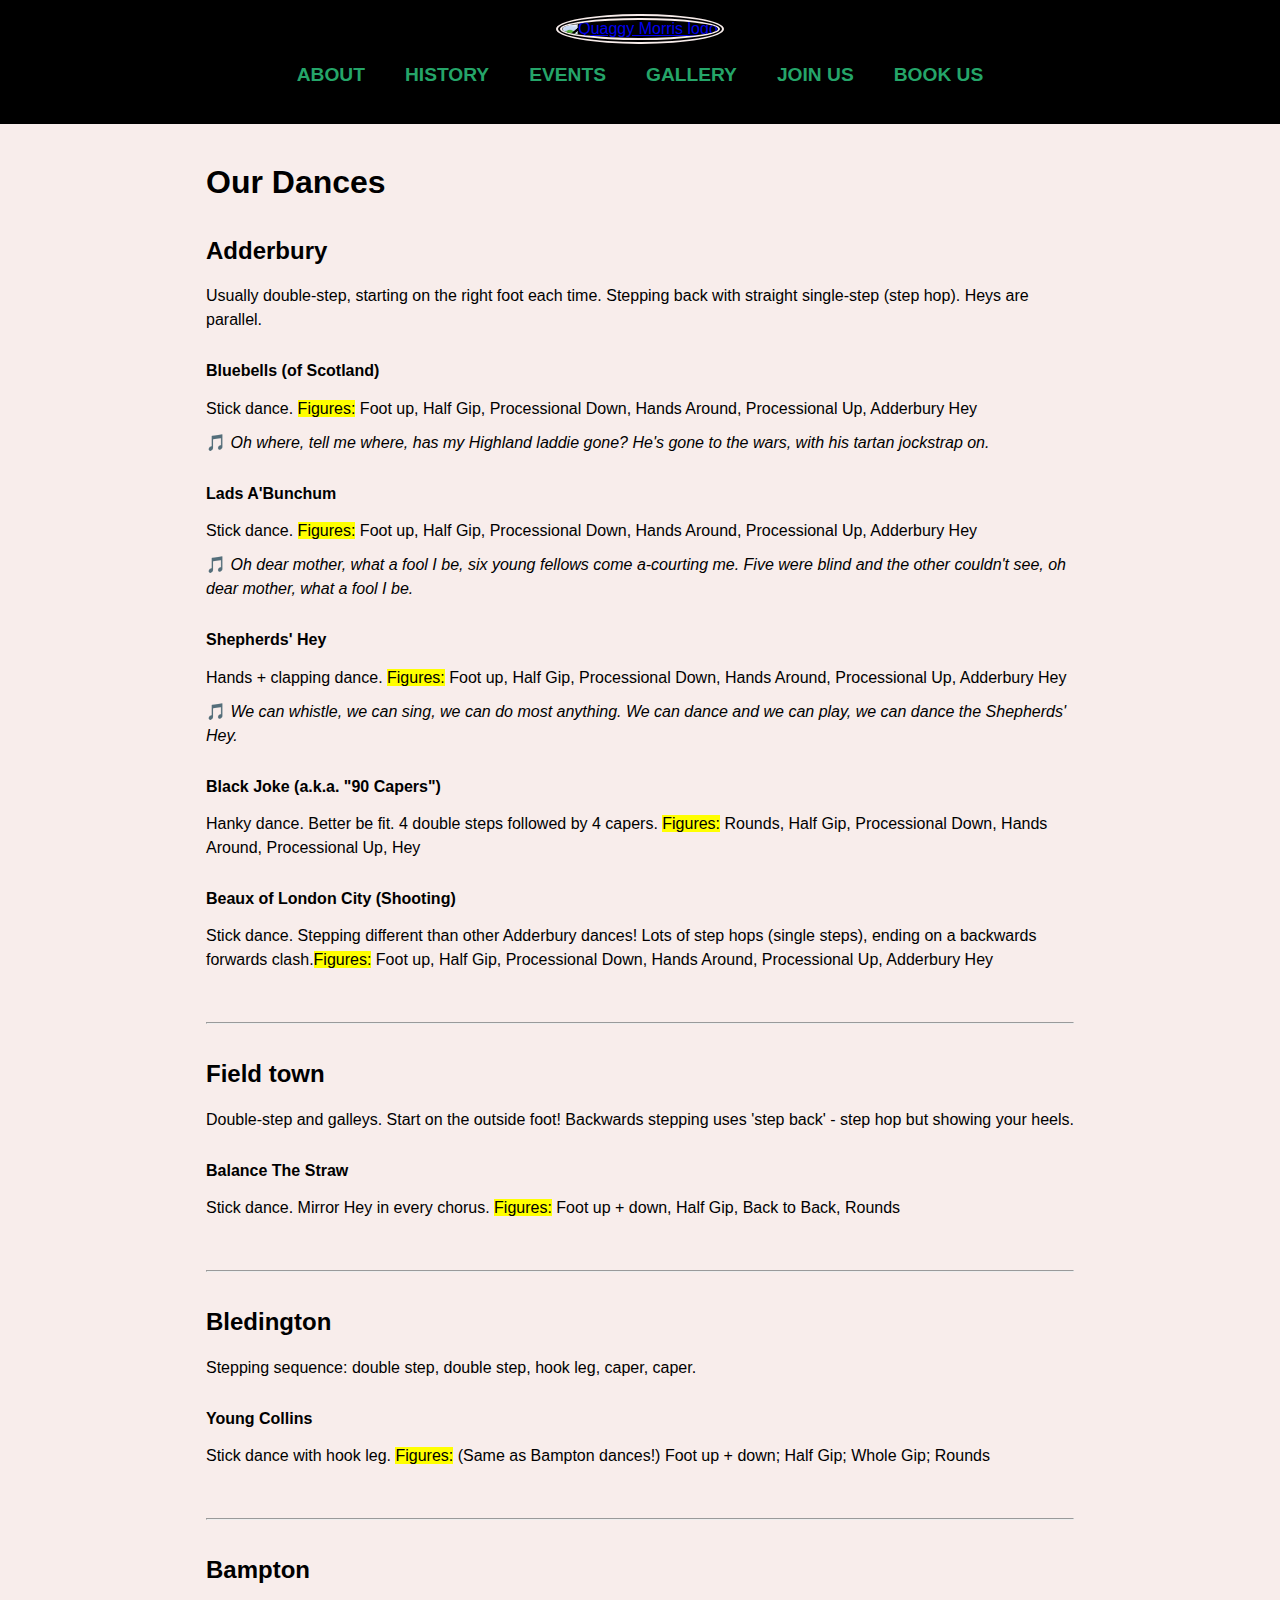
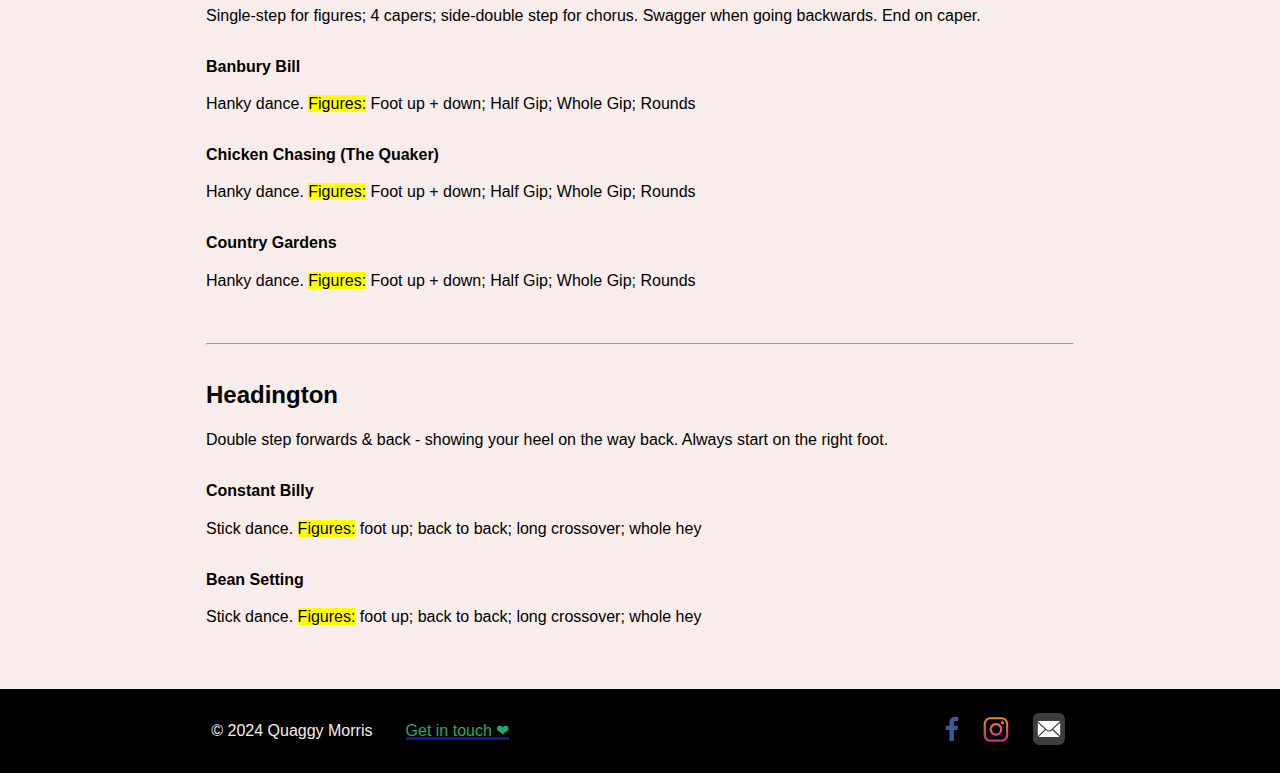
==== dances/index.html @ 9ed9d600 "Update dance notes" ====
<!DOCTYPE html>
<html>

<head>
  <meta charset="utf-8">
  <title>Quaggy Morris</title>
  <link rel="stylesheet" href="../css/normalize.css">
  <link rel="stylesheet" href="../css/styles.css">
  <link rel="shortcut icon" href="../favicon.ico" type="image/x-icon" />
  <link rel="preconnect" href="https://fonts.googleapis.com">
  <link rel="preconnect" href="https://fonts.gstatic.com" crossorigin>
  <link href="https://fonts.googleapis.com/css2?family=Josefin+Sans:ital,wght@0,100..700;1,100..700&display=swap"
    rel="stylesheet">
  <meta name="viewport" content="width=device-width, initial-scale=1.0">
  <meta property="og:title" content="Quaggy Morris" />
  <meta property="og:type" content="website" />
  <meta property="og:url" content="https://www.quaggymorris.co.uk/" />
  <meta property="og:image" content="https://minkaotic.github.io/quaggy-morris/img/logo_min.png" />
  <meta property="og:description" content="Meet the Lewisham based morris side" />
  <meta name="theme-color" content="#000000" />
</head>

<body>
  <header>
    <div>
      <a href="index.html"><img class="logo" src="../img/logo_min.png" alt="Quaggy Morris logo" /></a>
    </div>
    <label class="hamburger-menu">
      <input type="checkbox">
    </label>
    <nav class="navigation">
      <a class="text-link" href="../index.html">HOME</a>
      <a class="text-link" href="../about.html">ABOUT</a>
      <a class="text-link" href="../history.html">HISTORY</a>
      <a class="text-link" href="../events.html">EVENTS</a>
      <a class="text-link" href="../gallery.html">GALLERY</a>
      <a class="text-link" href="../contact.html">JOIN US</a>
      <a class="text-link" href="../contact.html#book">BOOK US</a>
    </nav>
  </header>

  <main class="wrapper content-main dances">
    <h1>Our Dances</h1>

    <h2>Adderbury</h2>
    <p>Usually double-step, starting on the right foot each time. Stepping back with straight single-step (step hop).
      Heys are parallel.</p>

    <h3>Bluebells (of Scotland)</h3>
    <p>Stick dance. <mark>Figures:</mark> Foot up, Half Gip, Processional Down, Hands Around, Processional Up, Adderbury
      Hey</p>
    <p>🎵 <i>Oh where, tell me where, has my Highland laddie gone? He's gone to the wars, with his tartan jockstrap
        on.</i></p>

    <h3>Lads A'Bunchum</h3>
    <p>Stick dance. <mark>Figures:</mark> Foot up, Half Gip, Processional Down, Hands Around, Processional Up, Adderbury
      Hey</p>
    <p>🎵 <i>Oh dear mother, what a fool I be, six young fellows come a-courting me. Five were blind and the other
        couldn't see, oh dear mother, what a fool I be.</i></p>

    <h3>Shepherds' Hey</h3>
    <p>Hands + clapping dance. <mark>Figures:</mark> Foot up, Half Gip, Processional Down, Hands Around, Processional
      Up, Adderbury Hey</p>
    <p>🎵 <i>We can whistle, we can sing, we can do most anything. We can dance and we can play, we can dance the
        Shepherds' Hey.</i></p>

    <h3>Black Joke (a.k.a. "90 Capers")</h3>
    <p>Hanky dance. Better be fit. 4 double steps followed by 4 capers. <mark>Figures:</mark> Rounds, Half Gip, Processional Down, Hands Around, Processional
      Up, Hey</p>

    <h3>Beaux of London City (Shooting)</h3>
    <p>Stick dance. Stepping different than other Adderbury dances! Lots of step hops (single steps), ending on a backwards forwards clash.<mark>Figures:</mark>
      Foot up, Half Gip, Processional Down, Hands Around, Processional Up, Adderbury Hey</p>
    </p>

    <hr />

    <h2>Field town</h2>
    <p>Double-step and galleys. Start on the outside foot! Backwards stepping uses 'step back' - step hop but showing
      your heels.</p>
    <h3>Balance The Straw</h3>
    <p>Stick dance. Mirror Hey in every chorus. <mark>Figures:</mark> Foot up + down, Half Gip, Back to Back, Rounds</p>

    <hr />

    <h2>Bledington</h2>
    <p>Stepping sequence: double step, double step, hook leg, caper, caper.</p>
    <h3>Young Collins</h3>
    <p>Stick dance with hook leg. <mark>Figures:</mark> (Same as Bampton dances!) Foot up + down; Half Gip; Whole Gip;
      Rounds</p>

    <hr />

    <h2>Bampton</h2>
    <p>Single-step for figures; 4 capers; side-double step for chorus. Swagger when going backwards. End on caper.</p>
    <h3>Banbury Bill</h3>
    <p>Hanky dance. <mark>Figures:</mark> Foot up + down; Half Gip; Whole Gip; Rounds</p>
    <h3>Chicken Chasing (The Quaker)</h3>
    <p>Hanky dance. <mark>Figures:</mark> Foot up + down; Half Gip; Whole Gip; Rounds</p>
    <h3>Country Gardens</h3>
    <p>Hanky dance. <mark>Figures:</mark> Foot up + down; Half Gip; Whole Gip; Rounds</p>

    <hr />

    <h2>Headington</h2>
    <p>Double step forwards & back - showing your heel on the way back. Always start on the right foot.</p>

    <h3>Constant Billy</h3>
    <p>Stick dance. <mark>Figures:</mark> foot up; back to back; long crossover; whole hey</p>
    
    <h3>Bean Setting</h3>
    <p>Stick dance. <mark>Figures:</mark> foot up; back to back; long crossover; whole hey</p>
  </main>

  <footer>
    <div class="wrapper footer-top">
      <span>© 2024 Quaggy Morris</span>
      <a class="text-link" href="../contact.html">Get in touch ❤</a>
    </div>
    <div class="wrapper footer-bottom">
      <a class="social fb-icon" href="https://www.facebook.com/p/Quaggy-Morris-100075888136847/" target="_blank">
        <img src="../img/fb.svg" alt="facebook" />
      </a>
      <a class="social" href="http://instagram.com/quaggymorris" target="_blank">
        <img src="../img/insta.svg" alt="instagram" />
      </a>
      <a class="social email" href="mailto:quaggymorris@gmail.com" target="_blank">
        <img src="../img/email.svg" alt="email" />
      </a>
    </div>
  </footer>
</body>

</html>
---- css/styles.css ----
:root {
  --main-green: #26a96c;
  --link-color: #26a96c;
  --menu-color: black;
  --bar-width: 42px;
  --bar-height: 5px;
  --hamburger-gap: 6px;
  --hamburger-color: #f8edeb;
  --timing: 200ms ease-in-out;
  --hamburger-height: calc(var(--bar-height) * 3 + var(--hamburger-gap) * 2);
  --x-width: calc(var(--hamburger-height) * 1.41421356237);
}

/* ------- Across all pages --------------------- */

*, *::after, *::before {
  box-sizing: border-box;
}

@font-face {
  font-family: Rubik;
  src: url('../fonts/Rubik-Regular.ttf') format('truetype');
}

@font-face {
  font-family: Rubik;
  font-weight: bold;
  src: url('../fonts/Rubik-Bold.ttf') format('truetype');
}

body {
  font-family: 'Rubik', sans-serif;
  display: flex;
  flex-direction: column;
  min-height: 100vh;
  background-color: #f8edeb;
}

hr {
  margin-top: 50px;
}

.wrapper {
  margin: 0 1rem;
}

p {
  line-height: 1.5;
}

.bold {
  font-weight: bold;
}

header {
  background-color: black;
  padding: 14px 0;
  text-align: center;
}

.logo {
  width: 80px;
  border: 6px double #f8edeb;
  border-radius: 100%;
}

main {
  flex: 1;
}

a.text-link,
a.text-link:visited {
  color: var(--link-color);
  text-decoration: none;
  position: relative;
  white-space: nowrap;
}

a.text-link::after {
  content: "";
  width: 100%;
  bottom: 0;
  left: 0;
  height: 3px;
  background-color: #072ac8;
  display: block;
  position: absolute;
  opacity: 0.75;
}

footer {
  color: #f8edeb;
  background-color: black;
  padding: 20px 0;
}

.footer-top {
  display: flex;
  justify-content: space-between;
}

.footer-bottom {
  text-align: center;
  margin-top: 30px;
}

.social,
.social img {
  height: 40px;
  width: 40px;
  display: inline-block;
}

.social.fb-icon img {
  padding: 8px;
}

.social.email {
  margin-left: 8px;
}

.social.email img {
  padding: 4px;
}

@media (min-width:780px) {
  body {
    overflow-x: hidden;
  }

  .wrapper {
    max-width: 900px;
    margin: 0 auto;
    padding: 0 1rem;
  }

  .logo {
    width: 110px;
  }

  footer {
    display: flex;
    align-items: center;
  }

  .footer-top {
    width: 330px;
  }
}

/* ------- Responsive nav --------------------- */

.hamburger-menu {
  display: flex;
  flex-direction: column;
  gap: var(--hamburger-gap);
  cursor: pointer;
  position: absolute;
  top: 20px;
  right: 20px;
  z-index: 6;
}

.hamburger-menu::before,
.hamburger-menu::after,
.hamburger-menu input {
  content: "";
  width: var(--bar-width);
  height: var(--bar-height);
  background-color: var(--hamburger-color);
  border-radius: 20px;
  transform-origin: left center;
  transition: opacity var(--timing), width var(--timing), translate var(--timing), rotate var(--timing), background-color var(--timing);
}

.hamburger-menu input {
  appearance: none;
  outline: none;
  pointer-events: none;
}

.hamburger-menu input:checked {
  opacity: 0;
  width: 0;
}

.hamburger-menu:has(input:focus-visible)::before,
.hamburger-menu:has(input:focus-visible)::after,
.hamburger-menu input:focus-visible {
  border: 1px solid yellow;
}

.hamburger-menu:has(input:checked) {
  position: fixed;
  --hamburger-color: #f8edeb;
}

.hamburger-menu:has(input:checked)::before {
  rotate: 45deg;
  width: var(--x-width);
  translate: 0 calc(var(--bar-height) / -2);
}

.hamburger-menu:has(input:checked)::after {
  rotate: -45deg;
  width: var(--x-width);
  translate: 0 calc(var(--bar-height) / 2);
}

.navigation>a {
  width: max-content;
  margin: 20px;
  font-size: 1.2rem;
  font-weight: bold;
}

.navigation {
  display: none;
  width: 300px;
  max-width: 100vw;
  background-color: var(--menu-color);
  opacity: 0.98;
  text-align: center;
  min-height: 100vh;
  position: fixed;
  top: 0;
  right: 0;
  z-index: 5;
  padding: 100px 20px 100px 10px;
}

.hamburger-menu:has(input:checked)+.navigation {
  display: flex;
  flex-direction: column;
  align-items: center;
}

@media (min-width:780px) {
  .hamburger-menu {
    display: none;
  }

  .navigation {
    display: flex;
    justify-content: center;
    width: auto;
    position: relative;
    min-height: auto;
    padding: 20px 0;
  }

  .navigation>a:first-child {
    display: none;
  }

  .navigation>a {
    margin: 0px 20px 4px;
  }

  .navigation>a::after {
    content: none;
  }
}

/* ------- Index --------------------- */

.landing-page-main {
  display: flex;
  flex-direction: column;
  align-items: center;
  min-height: 530px;
  padding-top: 50px;
  background-image: url(../img/stag2_full.jpg);
  background-size: cover;
  background-position: center;
}

.landing-page-main .title {
  font-family: 'Josefin Sans', sans-serif;
  font-size: 3.5rem;
  text-align: center;
  text-shadow: 4px 4px 0px white;
  font-weight: bold;
}

@media (min-width:780px) {
  .landing-page-main {
    min-height: 40vw;
  }

  .landing-page-main .title {
    font-size: 4.5rem;
  }
}

@media (min-width:1000px) {
  .landing-page-main {
    padding-top: 6vw;
  }

  .landing-page-main .title {
    font-size: 5rem;
  }
}

/* ------- All content pages ------------ */

.content-main {
  margin-top: 30px;
  margin-bottom: 50px;
}

@media (min-width:780px) {
  .content-main {
    margin-top: 30px;
    margin-bottom: 50px;
  }
}

/* ------- About page --------------- */

.about-content-container img {
  border-radius: 5px;
}

.about-images--desktop {
  display: none;
}

.top-img--mobile {
  width: calc(100vw - 2rem);
  max-width: 500px;
}

.bottom-images--mobile {
  margin: 40px 0 20px;
}

.bottom-images--mobile .image-1 {
  width: 100%;
  transform: rotate(2deg);
}

.bottom-images--mobile .image-2 {
  width: 49%;
  transform: rotate(-10deg);
}

.bottom-images--mobile .image-3 {
  margin-top: -40px;
  width: 49%;
  transform: rotate(4deg);
}

@media (min-width:780px) {

  .top-img--mobile,
  .bottom-images--mobile {
    display: none;
  }

  .about-content-container {
    display: flex;
    flex-direction: row;
    gap: 50px;
  }

  .about-images--desktop {
    width: 50%;
    display: block;
    height: 630px;
    position: relative;
  }

  .about-images--desktop .image-1 {
    width: 350px;
    transform: rotate(3deg);
  }

  .about-images--desktop .image-2 {
    width: 280px;
    position: relative;
    top: -65px;
    left: 70px;
    transform: rotate(4deg);
  }

  .about-images--desktop .image-3 {
    width: 220px;
    position: absolute;
    top: 380px;
    left: -20px;
    transform: rotate(-5deg);
  }
}

@media (min-width:1065px) {
  .about-images--desktop .image-1 {
    width: 400px;
  }

  .about-images--desktop .image-2 {
    width: 300px;
    left: 190px;
  }

  .about-images--desktop .image-3 {
    top: 330px;
  }
}

/* ------- History page --------------- */

.history-img {
  width: 100%;
  border-radius: 5px;
}

@media (min-width:500px) {
  .history-img {
    width: 350px;
    margin-bottom: 10px;
  }

  .top {
    margin-top: 20px;
  }

  .float-left {
    float: left;
    margin-right: 20px;
  }

  .float-right {
    float: right;
    margin-left: 20px;
  }
}

@media (min-width:800px) {
  .history-img {
    width: 500px;
  }
}

/* ------- Events page --------------- */

.events-headline {
  margin-bottom: 30px;
}

.event {
  display: flex;
  flex-direction: column;
  gap: 10px;
  margin-bottom: 40px;
}

.event img {
  width: 100%;
  border-radius: 3px;
}

.event .ev-title {
  margin-top: 0;
  font-weight: bold;
}

.event .ev-date,
.event .ev-time {
  color: darkgreen;
  margin: -6px 0;
}

@media (min-width:500px) {
  .event {
    flex-direction: row;
    align-items: start;
    gap: 30px;
    margin-bottom: 50px;
  }

  .event img {
    width: 200px;
  }
}

@media (min-width:780px) {
  .event {
    flex-direction: row;
    align-items: start;
    gap: 30px;
    margin-bottom: 50px;
  }

  .event img {
    width: 300px;
  }
}

/* ------- Gallery page --------------- */

.youtube-embed {
  width: 100%;
  height: 50vw;
  margin-bottom: 20px;
}

.gallery {
  max-width: 100%;
}

.gallery img {
  width: 100%;
  height: auto;
  margin-bottom: 20px;
  border-radius: 3px;
}

@media (min-width:780px) {
  .gallery {
    text-align: center;
  }

  .gallery img {
    height: 275px;
    width: auto;
    margin-right: 20px;
  }
}

@media (min-width:900px) {
  .youtube-embed {
    width: 720px;
    height: 400px;
  }

  .gallery img {
    height: 320px;
  }
}

@media (min-width:910px) {
  .gallery img {
    height: 328px;
  }
}

/* ------- Contact page --------------- */

#join, #book {
  margin-top: 50px;
}


/* ------- Dances page --------------- */

.dances {
  h3 {
    font-size: 16px;
    margin-top: 30px;
  }

  p {
    margin: 10px 0;
  }
}
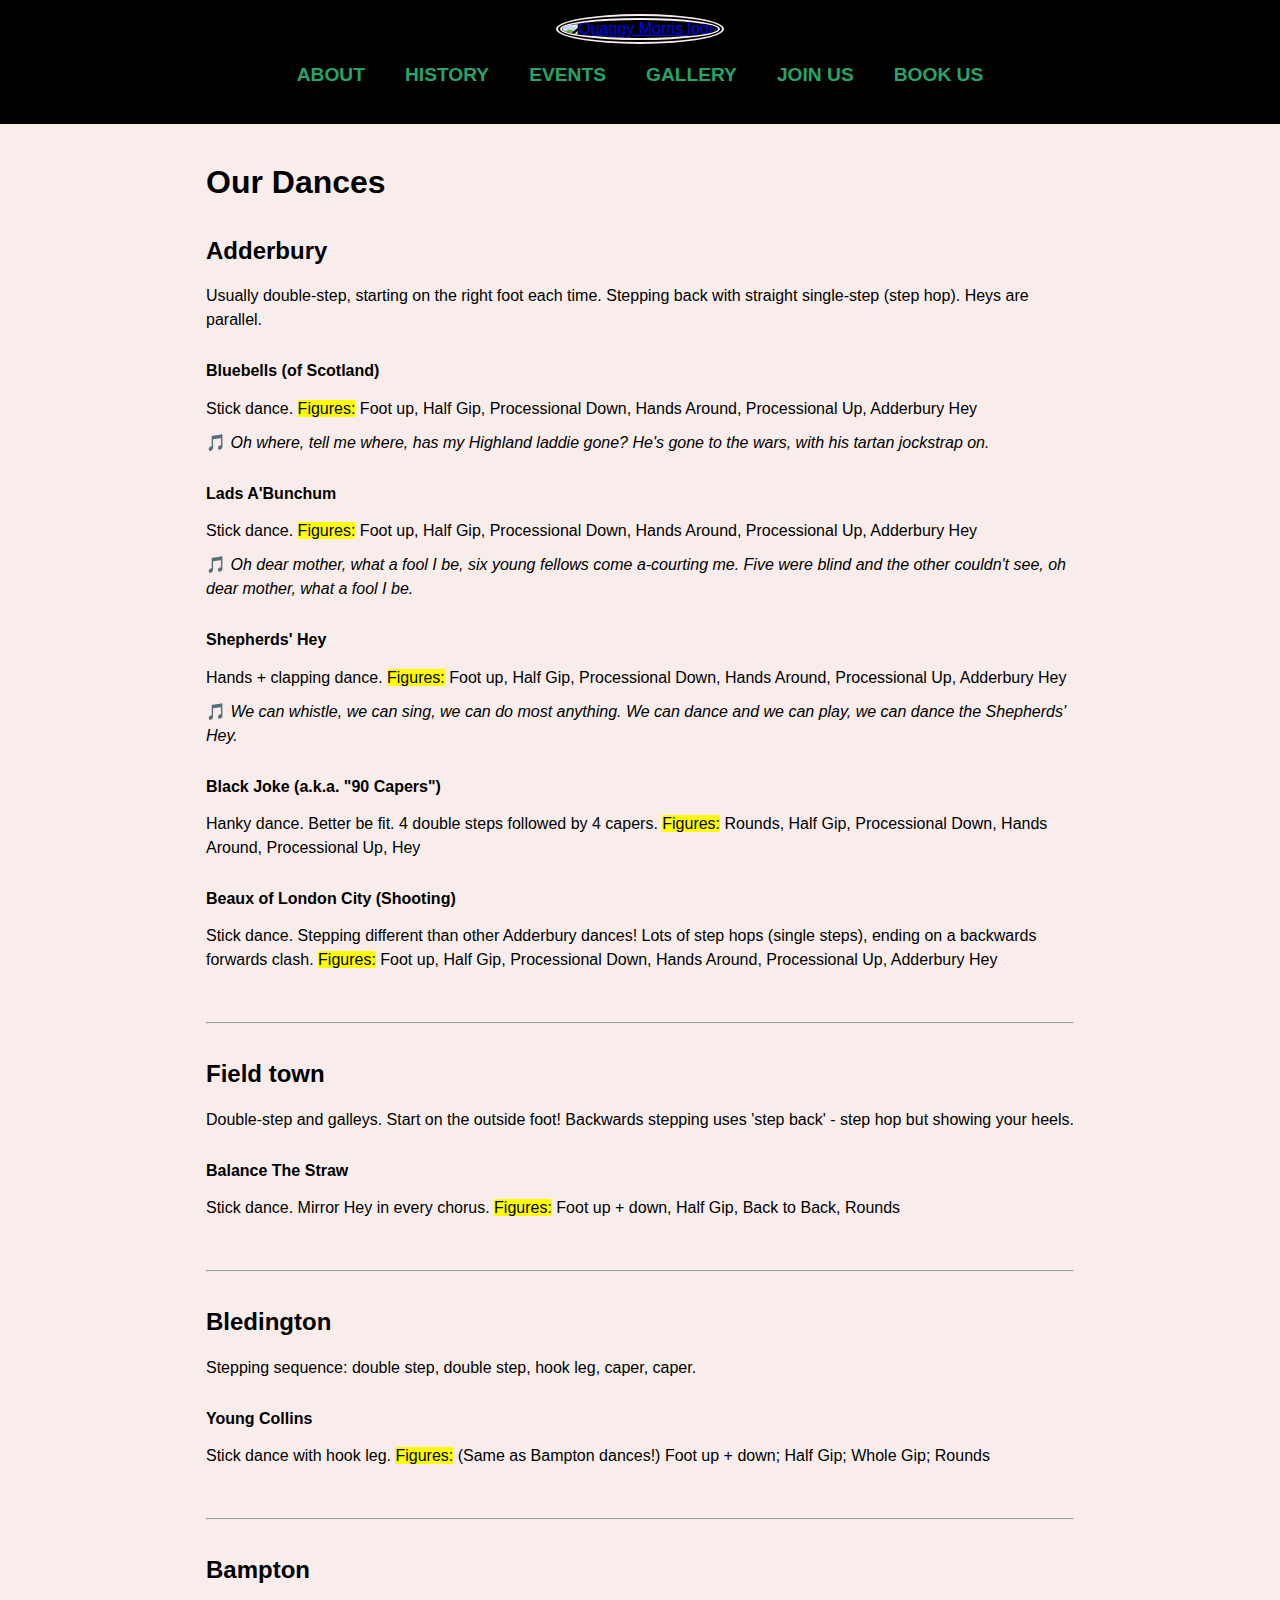
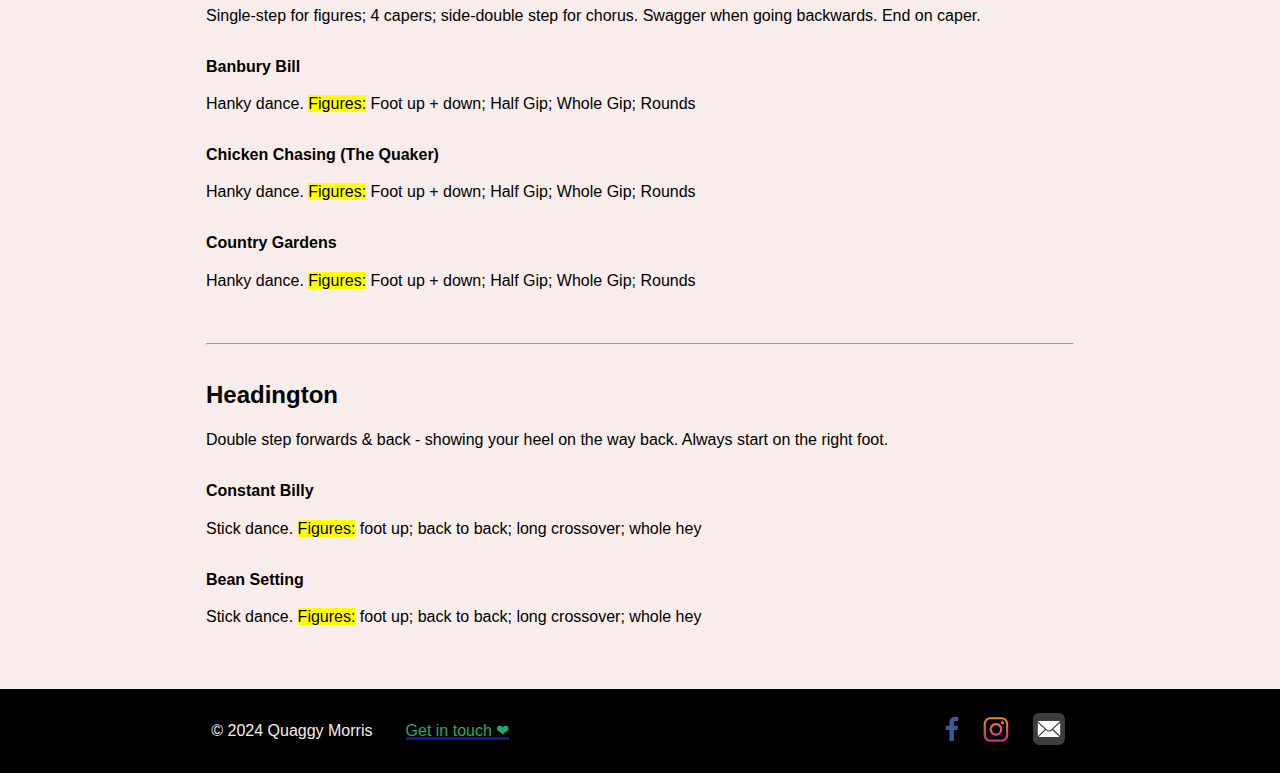
==== commit 92563ee3: "Fix formatting" ====
--- a/dances/index.html
+++ b/dances/index.html
@@ -65,11 +65,13 @@
         Shepherds' Hey.</i></p>
 
     <h3>Black Joke (a.k.a. "90 Capers")</h3>
-    <p>Hanky dance. Better be fit. 4 double steps followed by 4 capers. <mark>Figures:</mark> Rounds, Half Gip, Processional Down, Hands Around, Processional
+    <p>Hanky dance. Better be fit. 4 double steps followed by 4 capers. <mark>Figures:</mark> Rounds, Half Gip,
+      Processional Down, Hands Around, Processional
       Up, Hey</p>
 
     <h3>Beaux of London City (Shooting)</h3>
-    <p>Stick dance. Stepping different than other Adderbury dances! Lots of step hops (single steps), ending on a backwards forwards clash.<mark>Figures:</mark>
+    <p>Stick dance. Stepping different than other Adderbury dances! Lots of step hops (single steps), ending on a
+      backwards forwards clash. <mark>Figures:</mark>
       Foot up, Half Gip, Processional Down, Hands Around, Processional Up, Adderbury Hey</p>
     </p>
 
@@ -107,7 +109,7 @@
 
     <h3>Constant Billy</h3>
     <p>Stick dance. <mark>Figures:</mark> foot up; back to back; long crossover; whole hey</p>
-    
+
     <h3>Bean Setting</h3>
     <p>Stick dance. <mark>Figures:</mark> foot up; back to back; long crossover; whole hey</p>
   </main>
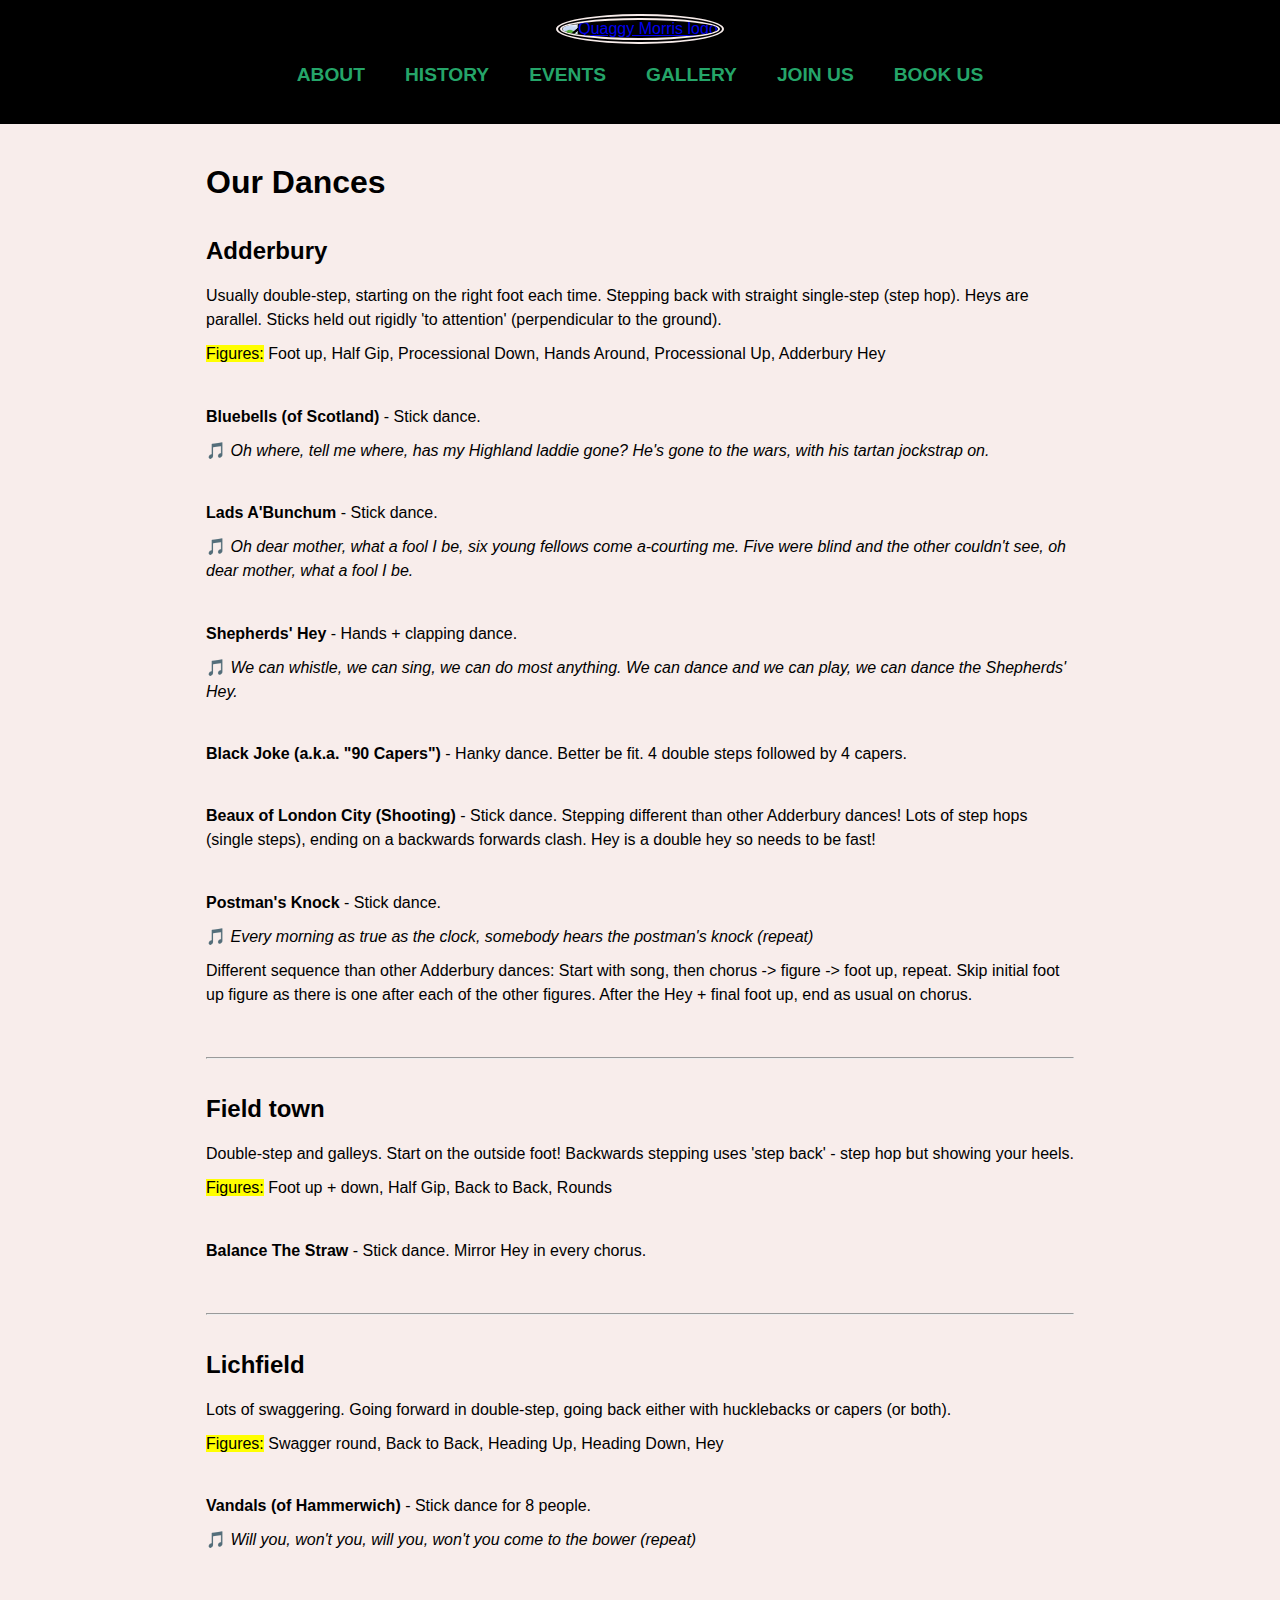
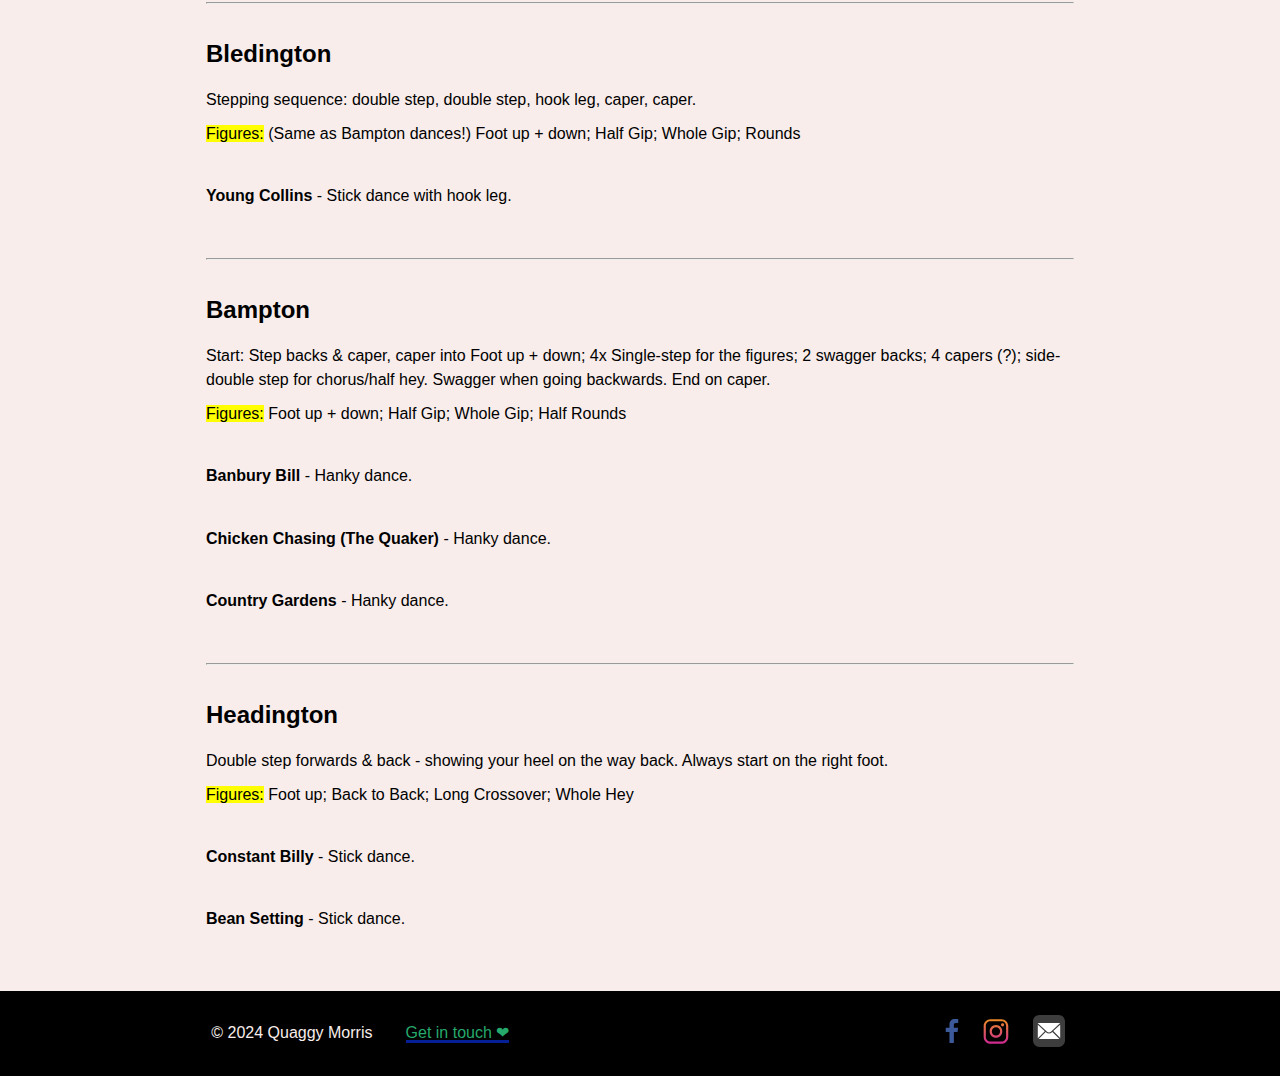
==== commit 5ca50b7f: "dance notes" ====
--- a/dances/index.html
+++ b/dances/index.html
@@ -44,74 +44,79 @@
 
     <h2>Adderbury</h2>
     <p>Usually double-step, starting on the right foot each time. Stepping back with straight single-step (step hop).
-      Heys are parallel.</p>
-
-    <h3>Bluebells (of Scotland)</h3>
-    <p>Stick dance. <mark>Figures:</mark> Foot up, Half Gip, Processional Down, Hands Around, Processional Up, Adderbury
-      Hey</p>
-    <p>🎵 <i>Oh where, tell me where, has my Highland laddie gone? He's gone to the wars, with his tartan jockstrap
-        on.</i></p>
-
-    <h3>Lads A'Bunchum</h3>
-    <p>Stick dance. <mark>Figures:</mark> Foot up, Half Gip, Processional Down, Hands Around, Processional Up, Adderbury
-      Hey</p>
+      Heys are parallel. Sticks held out rigidly 'to attention' (perpendicular to the ground).</p>
+    <p><mark>Figures:</mark> Foot up, Half Gip, Processional Down, Hands Around, Processional Up, Adderbury Hey</p>
+    <br/>
+    <p><b>Bluebells (of Scotland)</b> - Stick dance. </p>
+    <p>🎵 <i>Oh where, tell me where, has my Highland laddie gone? He's gone to the wars, with his tartan jockstrap on.</i></p>
+    <br/>
+    <p><b>Lads A'Bunchum</b> - Stick dance. </p>
     <p>🎵 <i>Oh dear mother, what a fool I be, six young fellows come a-courting me. Five were blind and the other
         couldn't see, oh dear mother, what a fool I be.</i></p>
-
-    <h3>Shepherds' Hey</h3>
-    <p>Hands + clapping dance. <mark>Figures:</mark> Foot up, Half Gip, Processional Down, Hands Around, Processional
-      Up, Adderbury Hey</p>
+    <br/>
+    <p><b>Shepherds' Hey</b> - Hands + clapping dance. </p>
     <p>🎵 <i>We can whistle, we can sing, we can do most anything. We can dance and we can play, we can dance the
         Shepherds' Hey.</i></p>
-
-    <h3>Black Joke (a.k.a. "90 Capers")</h3>
-    <p>Hanky dance. Better be fit. 4 double steps followed by 4 capers. <mark>Figures:</mark> Rounds, Half Gip,
-      Processional Down, Hands Around, Processional
-      Up, Hey</p>
-
-    <h3>Beaux of London City (Shooting)</h3>
-    <p>Stick dance. Stepping different than other Adderbury dances! Lots of step hops (single steps), ending on a
-      backwards forwards clash. <mark>Figures:</mark>
-      Foot up, Half Gip, Processional Down, Hands Around, Processional Up, Adderbury Hey</p>
+    <br/>
+    <p><b>Black Joke (a.k.a. "90 Capers")</b> - Hanky dance. Better be fit. 4 double steps followed by 4 capers. </p>
+    <br/>
+    <p><b>Beaux of London City (Shooting)</b> - Stick dance. Stepping different than other Adderbury dances! Lots of step hops (single steps), ending on a
+      backwards forwards clash. Hey is a double hey so needs to be fast!</p>
     </p>
+    <br/>
+    <p><b>Postman's Knock</b> - Stick dance.</p>
+    <p>🎵 <i>Every morning as true as the clock, somebody hears the postman's knock (repeat)</i></p>
+    <p>Different sequence than other Adderbury dances: Start with song, then chorus -> figure -> foot up, repeat. Skip initial foot up figure as there is one after each of the other figures. After the Hey + final foot up, end as usual on chorus.</p>
 
     <hr />
 
     <h2>Field town</h2>
     <p>Double-step and galleys. Start on the outside foot! Backwards stepping uses 'step back' - step hop but showing
       your heels.</p>
-    <h3>Balance The Straw</h3>
-    <p>Stick dance. Mirror Hey in every chorus. <mark>Figures:</mark> Foot up + down, Half Gip, Back to Back, Rounds</p>
+    <p><mark>Figures:</mark> Foot up + down, Half Gip, Back to Back, Rounds</p>
+    <br/>
+    <p><b>Balance The Straw</b> - Stick dance. Mirror Hey in every chorus. </p>
+
+    <hr />
+
+    <h2>Lichfield</h2>
+    <p>Lots of swaggering. Going forward in double-step, going back either with hucklebacks or capers (or both).</p>
+    <p><mark>Figures:</mark> Swagger round, Back to Back, Heading Up, Heading Down, Hey</p>
+    <br/>
+    <p><b>Vandals (of Hammerwich)</b> - Stick dance for 8 people.</p>
+    <p>🎵 <i>Will you, won't you, will you, won't you come to the bower (repeat)</i></p>
 
     <hr />
 
     <h2>Bledington</h2>
     <p>Stepping sequence: double step, double step, hook leg, caper, caper.</p>
-    <h3>Young Collins</h3>
-    <p>Stick dance with hook leg. <mark>Figures:</mark> (Same as Bampton dances!) Foot up + down; Half Gip; Whole Gip;
-      Rounds</p>
+    <p><mark>Figures:</mark> (Same as Bampton dances!) Foot up + down; Half Gip; Whole Gip; Rounds</p>
+    <br/>
+    <p><b>Young Collins</b> - Stick dance with hook leg. </p>
 
     <hr />
 
     <h2>Bampton</h2>
-    <p>Single-step for figures; 4 capers; side-double step for chorus. Swagger when going backwards. End on caper.</p>
-    <h3>Banbury Bill</h3>
-    <p>Hanky dance. <mark>Figures:</mark> Foot up + down; Half Gip; Whole Gip; Rounds</p>
-    <h3>Chicken Chasing (The Quaker)</h3>
-    <p>Hanky dance. <mark>Figures:</mark> Foot up + down; Half Gip; Whole Gip; Rounds</p>
-    <h3>Country Gardens</h3>
-    <p>Hanky dance. <mark>Figures:</mark> Foot up + down; Half Gip; Whole Gip; Rounds</p>
+    <p>Start: Step backs & caper, caper into Foot up + down; 4x Single-step for the figures; 2 swagger backs; 4 capers (?); side-double step for chorus/half hey. Swagger when going backwards. End on caper.</p>
+    <p><mark>Figures:</mark> Foot up + down; Half Gip; Whole Gip; Half Rounds</p>
+    <br/>
+    <p><b>Banbury Bill</b> - Hanky dance. </p>
+    <br/>
+    <p><b>Chicken Chasing (The Quaker)</b> - Hanky dance. </p>
+    <br/>
+    <p><b>Country Gardens</b> - Hanky dance. </p>
 
     <hr />
 
     <h2>Headington</h2>
     <p>Double step forwards & back - showing your heel on the way back. Always start on the right foot.</p>
+    <p><mark>Figures:</mark> Foot up; Back to Back; Long Crossover; Whole Hey</p>
 
-    <h3>Constant Billy</h3>
-    <p>Stick dance. <mark>Figures:</mark> foot up; back to back; long crossover; whole hey</p>
+    <br/>
+    <p><b>Constant Billy</b> - Stick dance. </p>
 
-    <h3>Bean Setting</h3>
-    <p>Stick dance. <mark>Figures:</mark> foot up; back to back; long crossover; whole hey</p>
+    <br/>
+    <p><b>Bean Setting</b> - Stick dance. </p>
   </main>
 
   <footer>
@@ -120,13 +125,13 @@
       <a class="text-link" href="../contact.html">Get in touch ❤</a>
     </div>
     <div class="wrapper footer-bottom">
-      <a class="social fb-icon" href="https://www.facebook.com/p/Quaggy-Morris-100075888136847/" target="_blank">
+      <a class="social fb-icon" href="https://www.facebook.com/p/Quaggy-Morris-100075888136847/">
         <img src="../img/fb.svg" alt="facebook" />
       </a>
-      <a class="social" href="http://instagram.com/quaggymorris" target="_blank">
+      <a class="social" href="http://instagram.com/quaggymorris">
         <img src="../img/insta.svg" alt="instagram" />
       </a>
-      <a class="social email" href="mailto:quaggymorris@gmail.com" target="_blank">
+      <a class="social email" href="mailto:quaggymorris@gmail.com">
         <img src="../img/email.svg" alt="email" />
       </a>
     </div>
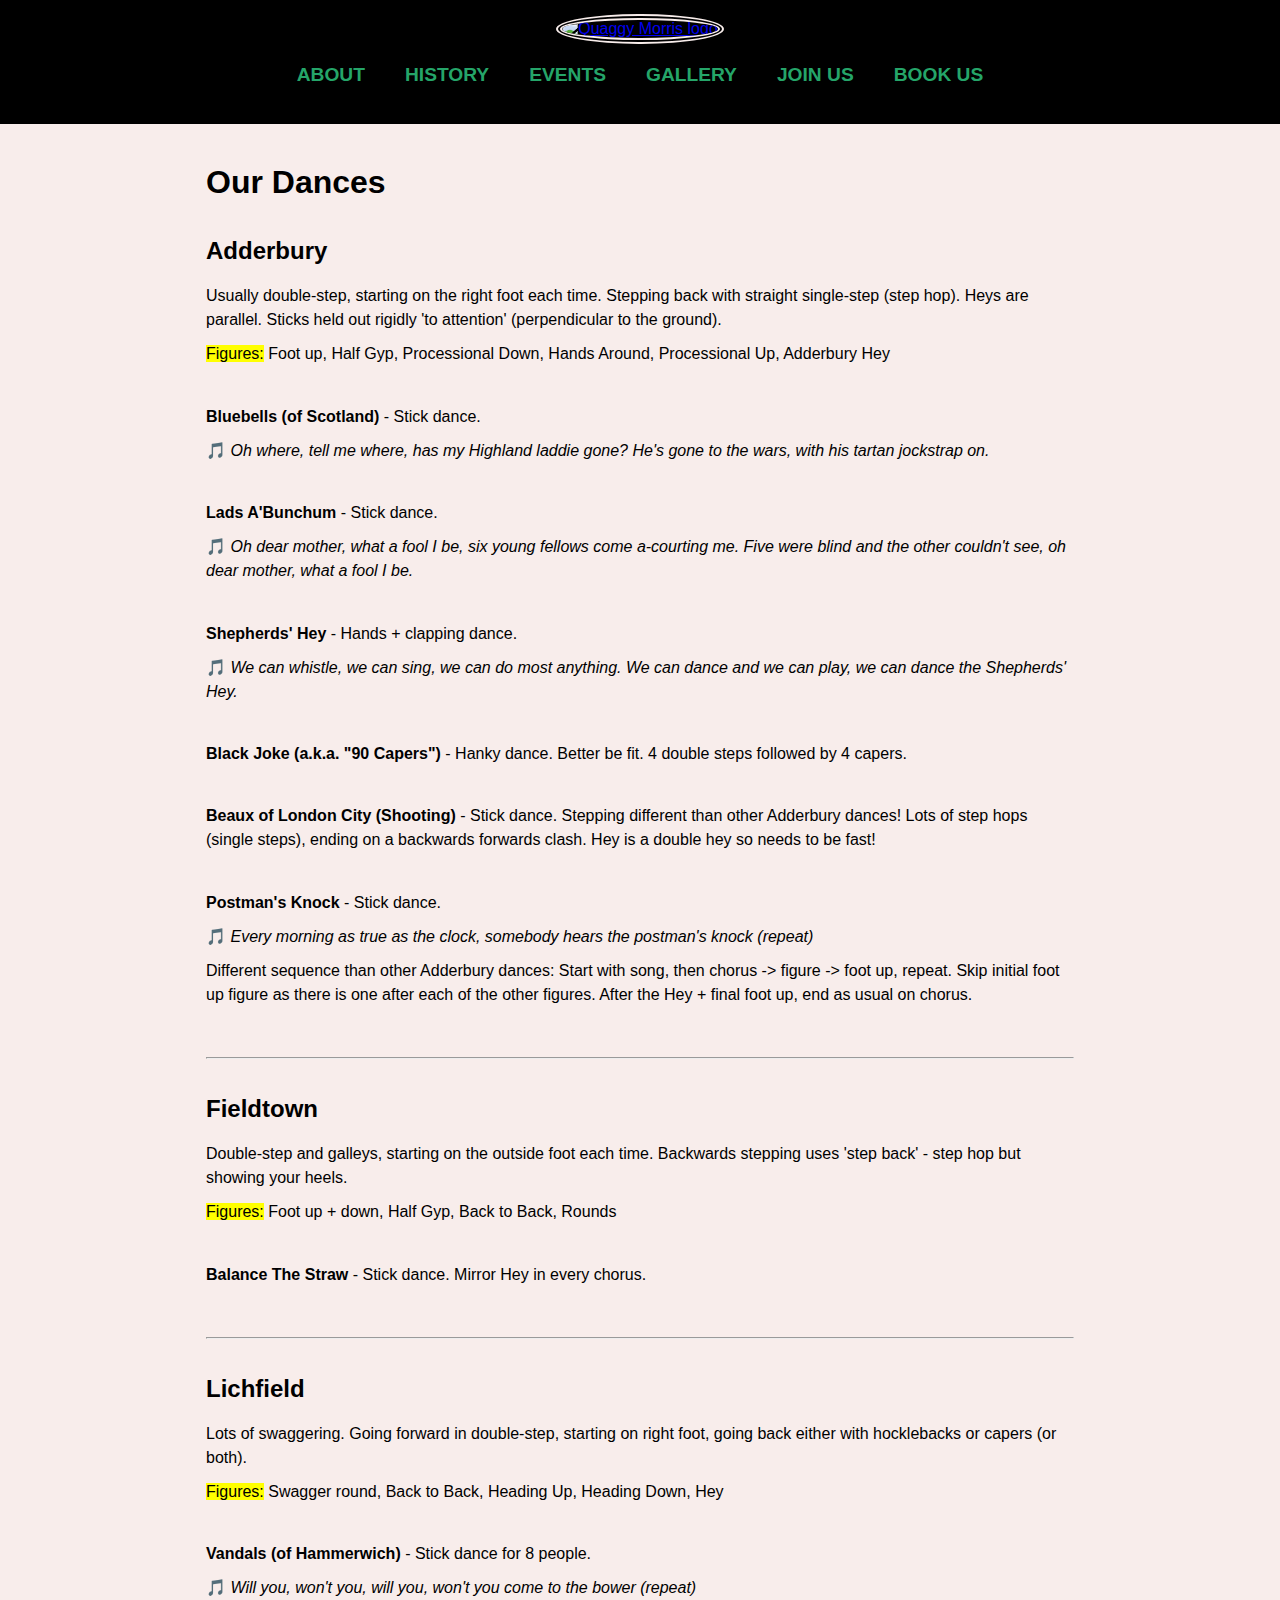
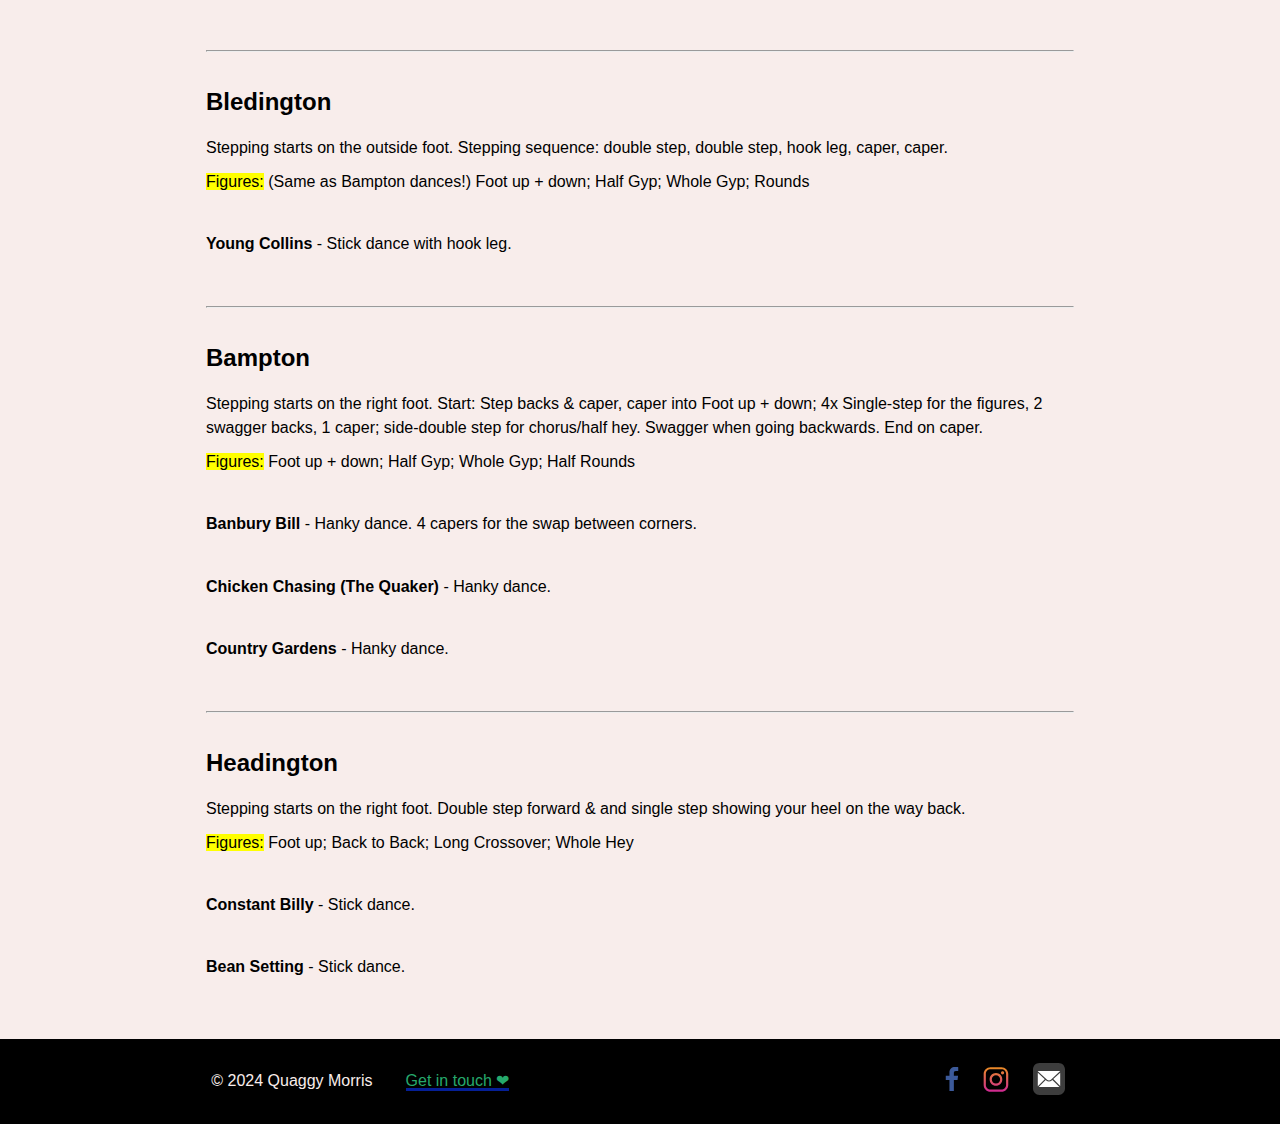
==== commit 8a800d2e: "Update members content" ====
--- a/dances/index.html
+++ b/dances/index.html
@@ -45,7 +45,7 @@
     <h2>Adderbury</h2>
     <p>Usually double-step, starting on the right foot each time. Stepping back with straight single-step (step hop).
       Heys are parallel. Sticks held out rigidly 'to attention' (perpendicular to the ground).</p>
-    <p><mark>Figures:</mark> Foot up, Half Gip, Processional Down, Hands Around, Processional Up, Adderbury Hey</p>
+    <p><mark>Figures:</mark> Foot up, Half Gyp, Processional Down, Hands Around, Processional Up, Adderbury Hey</p>
     <br/>
     <p><b>Bluebells (of Scotland)</b> - Stick dance. </p>
     <p>🎵 <i>Oh where, tell me where, has my Highland laddie gone? He's gone to the wars, with his tartan jockstrap on.</i></p>
@@ -70,17 +70,17 @@
 
     <hr />
 
-    <h2>Field town</h2>
-    <p>Double-step and galleys. Start on the outside foot! Backwards stepping uses 'step back' - step hop but showing
+    <h2>Fieldtown</h2>
+    <p>Double-step and galleys, starting on the outside foot each time. Backwards stepping uses 'step back' - step hop but showing
       your heels.</p>
-    <p><mark>Figures:</mark> Foot up + down, Half Gip, Back to Back, Rounds</p>
+    <p><mark>Figures:</mark> Foot up + down, Half Gyp, Back to Back, Rounds</p>
     <br/>
     <p><b>Balance The Straw</b> - Stick dance. Mirror Hey in every chorus. </p>
 
     <hr />
 
     <h2>Lichfield</h2>
-    <p>Lots of swaggering. Going forward in double-step, going back either with hucklebacks or capers (or both).</p>
+    <p>Lots of swaggering. Going forward in double-step, starting on right foot, going back either with hocklebacks or capers (or both).</p>
     <p><mark>Figures:</mark> Swagger round, Back to Back, Heading Up, Heading Down, Hey</p>
     <br/>
     <p><b>Vandals (of Hammerwich)</b> - Stick dance for 8 people.</p>
@@ -89,18 +89,18 @@
     <hr />
 
     <h2>Bledington</h2>
-    <p>Stepping sequence: double step, double step, hook leg, caper, caper.</p>
-    <p><mark>Figures:</mark> (Same as Bampton dances!) Foot up + down; Half Gip; Whole Gip; Rounds</p>
+    <p>Stepping starts on the outside foot. Stepping sequence: double step, double step, hook leg, caper, caper.</p>
+    <p><mark>Figures:</mark> (Same as Bampton dances!) Foot up + down; Half Gyp; Whole Gyp; Rounds</p>
     <br/>
     <p><b>Young Collins</b> - Stick dance with hook leg. </p>
 
     <hr />
 
     <h2>Bampton</h2>
-    <p>Start: Step backs & caper, caper into Foot up + down; 4x Single-step for the figures; 2 swagger backs; 4 capers (?); side-double step for chorus/half hey. Swagger when going backwards. End on caper.</p>
-    <p><mark>Figures:</mark> Foot up + down; Half Gip; Whole Gip; Half Rounds</p>
+    <p>Stepping starts on the right foot. Start: Step backs & caper, caper into Foot up + down; 4x Single-step for the figures, 2 swagger backs, 1 caper; side-double step for chorus/half hey. Swagger when going backwards. End on caper.</p>
+    <p><mark>Figures:</mark> Foot up + down; Half Gyp; Whole Gyp; Half Rounds</p>
     <br/>
-    <p><b>Banbury Bill</b> - Hanky dance. </p>
+    <p><b>Banbury Bill</b> - Hanky dance. 4 capers for the swap between corners.</p>
     <br/>
     <p><b>Chicken Chasing (The Quaker)</b> - Hanky dance. </p>
     <br/>
@@ -109,7 +109,7 @@
     <hr />
 
     <h2>Headington</h2>
-    <p>Double step forwards & back - showing your heel on the way back. Always start on the right foot.</p>
+    <p>Stepping starts on the right foot. Double step forward & and single step showing your heel on the way back.</p>
     <p><mark>Figures:</mark> Foot up; Back to Back; Long Crossover; Whole Hey</p>
 
     <br/>
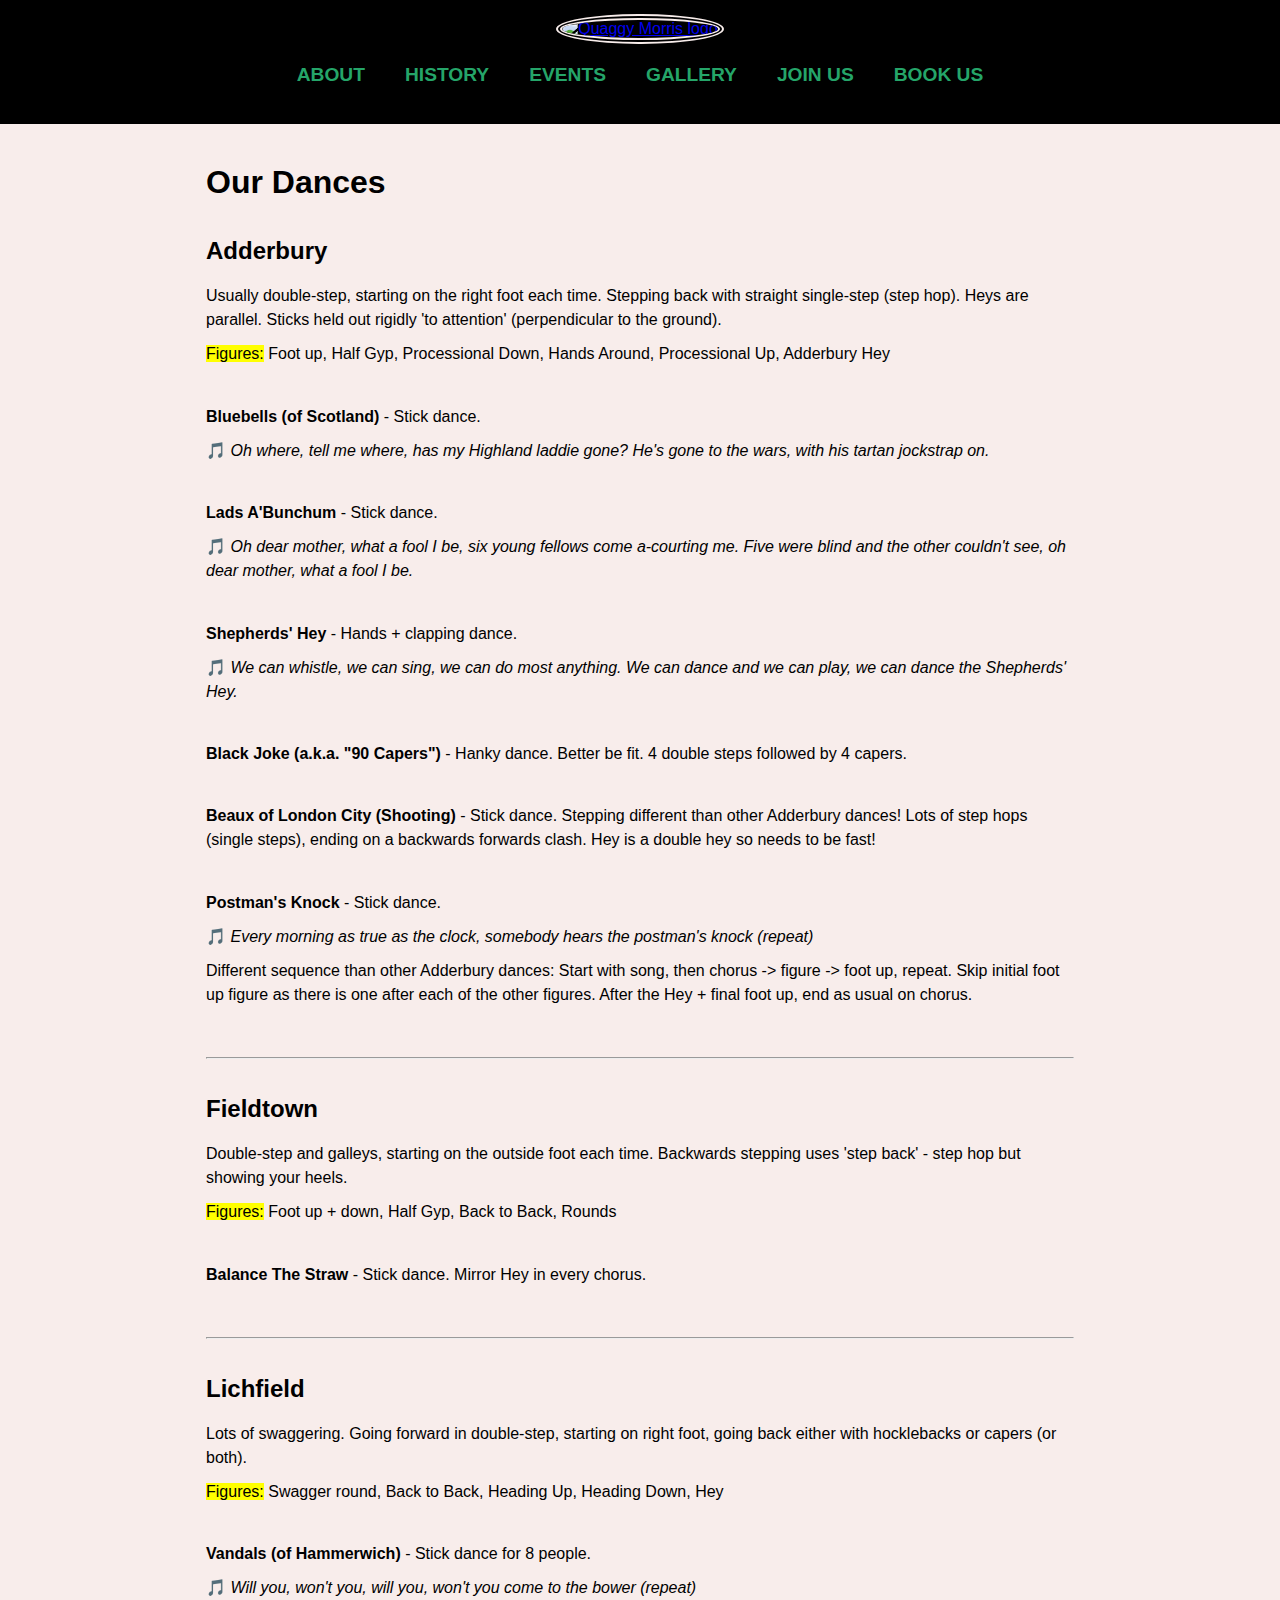
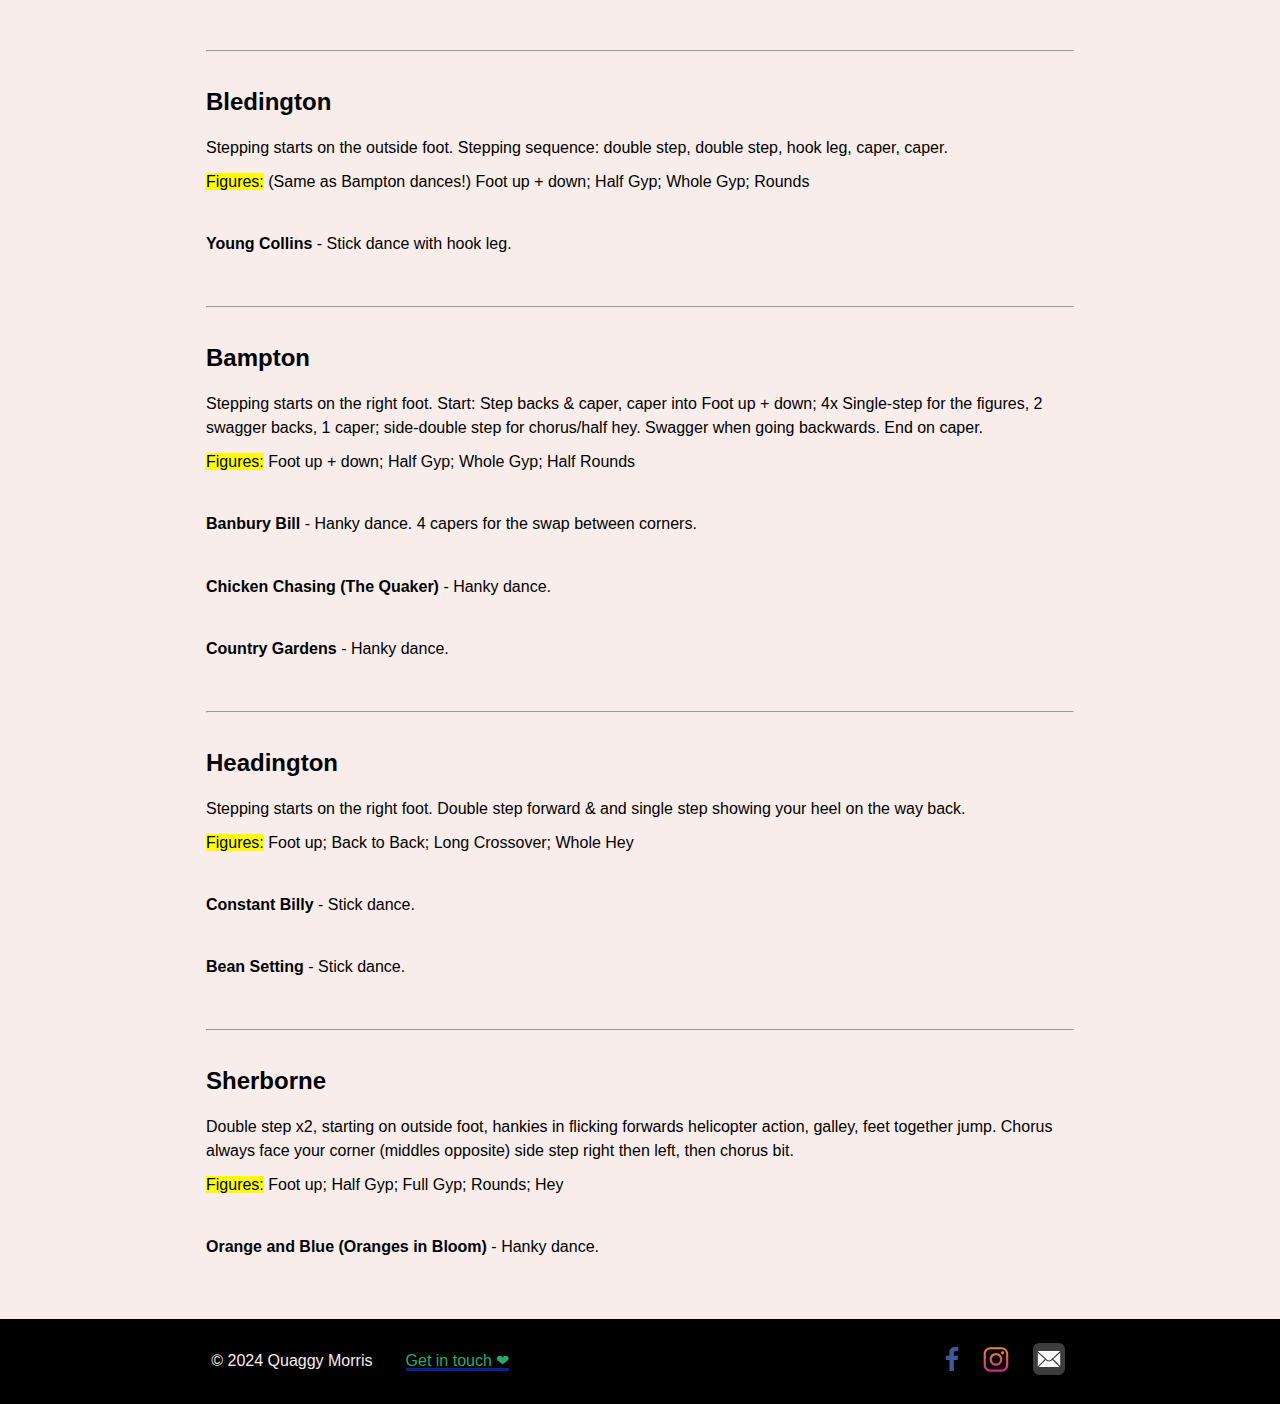
==== commit 237081d4: "Add notes for Orange & Blue" ====
--- a/dances/index.html
+++ b/dances/index.html
@@ -46,43 +46,49 @@
     <p>Usually double-step, starting on the right foot each time. Stepping back with straight single-step (step hop).
       Heys are parallel. Sticks held out rigidly 'to attention' (perpendicular to the ground).</p>
     <p><mark>Figures:</mark> Foot up, Half Gyp, Processional Down, Hands Around, Processional Up, Adderbury Hey</p>
-    <br/>
+    <br />
     <p><b>Bluebells (of Scotland)</b> - Stick dance. </p>
-    <p>🎵 <i>Oh where, tell me where, has my Highland laddie gone? He's gone to the wars, with his tartan jockstrap on.</i></p>
-    <br/>
+    <p>🎵 <i>Oh where, tell me where, has my Highland laddie gone? He's gone to the wars, with his tartan jockstrap
+        on.</i></p>
+    <br />
     <p><b>Lads A'Bunchum</b> - Stick dance. </p>
     <p>🎵 <i>Oh dear mother, what a fool I be, six young fellows come a-courting me. Five were blind and the other
         couldn't see, oh dear mother, what a fool I be.</i></p>
-    <br/>
+    <br />
     <p><b>Shepherds' Hey</b> - Hands + clapping dance. </p>
     <p>🎵 <i>We can whistle, we can sing, we can do most anything. We can dance and we can play, we can dance the
         Shepherds' Hey.</i></p>
-    <br/>
+    <br />
     <p><b>Black Joke (a.k.a. "90 Capers")</b> - Hanky dance. Better be fit. 4 double steps followed by 4 capers. </p>
-    <br/>
-    <p><b>Beaux of London City (Shooting)</b> - Stick dance. Stepping different than other Adderbury dances! Lots of step hops (single steps), ending on a
+    <br />
+    <p><b>Beaux of London City (Shooting)</b> - Stick dance. Stepping different than other Adderbury dances! Lots of
+      step hops (single steps), ending on a
       backwards forwards clash. Hey is a double hey so needs to be fast!</p>
     </p>
-    <br/>
+    <br />
     <p><b>Postman's Knock</b> - Stick dance.</p>
     <p>🎵 <i>Every morning as true as the clock, somebody hears the postman's knock (repeat)</i></p>
-    <p>Different sequence than other Adderbury dances: Start with song, then chorus -> figure -> foot up, repeat. Skip initial foot up figure as there is one after each of the other figures. After the Hey + final foot up, end as usual on chorus.</p>
+    <p>Different sequence than other Adderbury dances: Start with song, then chorus -> figure -> foot up, repeat. Skip
+      initial foot up figure as there is one after each of the other figures. After the Hey + final foot up, end as
+      usual on chorus.</p>
 
     <hr />
 
     <h2>Fieldtown</h2>
-    <p>Double-step and galleys, starting on the outside foot each time. Backwards stepping uses 'step back' - step hop but showing
+    <p>Double-step and galleys, starting on the outside foot each time. Backwards stepping uses 'step back' - step hop
+      but showing
       your heels.</p>
     <p><mark>Figures:</mark> Foot up + down, Half Gyp, Back to Back, Rounds</p>
-    <br/>
-    <p><b>Balance The Straw</b> - Stick dance. Mirror Hey in every chorus. </p>
+    <br />
+    <p><b>Balance The Straw</b> - Stick dance. Mirror Hey in every chorus.</p>
 
     <hr />
 
     <h2>Lichfield</h2>
-    <p>Lots of swaggering. Going forward in double-step, starting on right foot, going back either with hocklebacks or capers (or both).</p>
+    <p>Lots of swaggering. Going forward in double-step, starting on right foot, going back either with hocklebacks or
+      capers (or both).</p>
     <p><mark>Figures:</mark> Swagger round, Back to Back, Heading Up, Heading Down, Hey</p>
-    <br/>
+    <br />
     <p><b>Vandals (of Hammerwich)</b> - Stick dance for 8 people.</p>
     <p>🎵 <i>Will you, won't you, will you, won't you come to the bower (repeat)</i></p>
 
@@ -91,19 +97,21 @@
     <h2>Bledington</h2>
     <p>Stepping starts on the outside foot. Stepping sequence: double step, double step, hook leg, caper, caper.</p>
     <p><mark>Figures:</mark> (Same as Bampton dances!) Foot up + down; Half Gyp; Whole Gyp; Rounds</p>
-    <br/>
+    <br />
     <p><b>Young Collins</b> - Stick dance with hook leg. </p>
 
     <hr />
 
     <h2>Bampton</h2>
-    <p>Stepping starts on the right foot. Start: Step backs & caper, caper into Foot up + down; 4x Single-step for the figures, 2 swagger backs, 1 caper; side-double step for chorus/half hey. Swagger when going backwards. End on caper.</p>
+    <p>Stepping starts on the right foot. Start: Step backs & caper, caper into Foot up + down; 4x Single-step for the
+      figures, 2 swagger backs, 1 caper; side-double step for chorus/half hey. Swagger when going backwards. End on
+      caper.</p>
     <p><mark>Figures:</mark> Foot up + down; Half Gyp; Whole Gyp; Half Rounds</p>
-    <br/>
+    <br />
     <p><b>Banbury Bill</b> - Hanky dance. 4 capers for the swap between corners.</p>
-    <br/>
+    <br />
     <p><b>Chicken Chasing (The Quaker)</b> - Hanky dance. </p>
-    <br/>
+    <br />
     <p><b>Country Gardens</b> - Hanky dance. </p>
 
     <hr />
@@ -112,11 +120,22 @@
     <p>Stepping starts on the right foot. Double step forward & and single step showing your heel on the way back.</p>
     <p><mark>Figures:</mark> Foot up; Back to Back; Long Crossover; Whole Hey</p>
 
-    <br/>
+    <br />
     <p><b>Constant Billy</b> - Stick dance. </p>
 
-    <br/>
+    <br />
     <p><b>Bean Setting</b> - Stick dance. </p>
+
+    <hr />
+
+    <h2>Sherborne</h2>
+    <p>Double step x2, starting on outside foot, hankies in flicking forwards helicopter action, galley, feet together
+      jump. Chorus always face your corner (middles opposite) side step right then left, then chorus bit.</p>
+    <p><mark>Figures:</mark> Foot up; Half Gyp; Full Gyp; Rounds; Hey</p>
+
+    <br />
+    <p><b>Orange and Blue (Oranges in Bloom)</b> - Hanky dance. </p>
+  
   </main>
 
   <footer>
--- a/css/styles.css
+++ b/css/styles.css
@@ -283,6 +283,20 @@
   font-weight: bold;
 }
 
+.landing-cta {
+  background-color: #ff8fab;
+  color: #2c6e49;
+  text-align: center;
+  font-weight: bold;
+  font-size: 1.3rem;
+  padding: 40px 10px;
+  margin-top: 45%;
+  margin-bottom: 10%;
+  border-radius: 50%;
+  opacity: 90%;
+  transform: rotate(13deg);
+}
+
 @media (min-width:780px) {
   .landing-page-main {
     min-height: 40vw;
@@ -290,6 +304,10 @@
 
   .landing-page-main .title {
     font-size: 4.5rem;
+  }
+
+  .landing-cta {
+    display: none;
   }
 }
 
@@ -456,6 +474,19 @@
   margin-bottom: 40px;
 }
 
+.event .credited-image {
+  position: relative;
+}
+
+.event .image-credit {
+  position: absolute;
+  background-color: linen;
+  font-size: 0.6rem;
+  padding: 1px 2px;
+  border-radius: 2px;
+  bottom: 0;
+}
+
 .event img {
   width: 100%;
   border-radius: 3px;
@@ -553,15 +584,49 @@
 }
 
 
-/* ------- Dances page --------------- */
-
-.dances {
-  h3 {
-    font-size: 16px;
-    margin-top: 30px;
-  }
-
-  p {
-    margin: 10px 0;
+/* ------- Members pages --------------- */
+
+.dances h3 {
+  font-size: 16px;
+  margin-top: 30px;
+}
+
+.dances p {
+  margin: 10px 0;
+
+}
+
+.kitlist li {
+  margin-bottom: 1rem;
+}
+
+.kitlist .nested li {
+  margin-bottom: 0;
+  margin-top: 0.4rem;
+}
+
+.kit-image {
+  text-align: center;
+}
+
+.kit-image img {
+  border-radius: 150px;
+  width: 100%;
+}
+
+.kit-detail-img {
+  width: 100%;
+  margin-top: 12px;
+  max-width: 300px;
+}
+
+@media (min-width:600px) {
+  .kitlist-overview {
+    display: flex;
+    gap: 20px;
+  }
+
+  .kit-image {
+    width: 60%;
   }
 }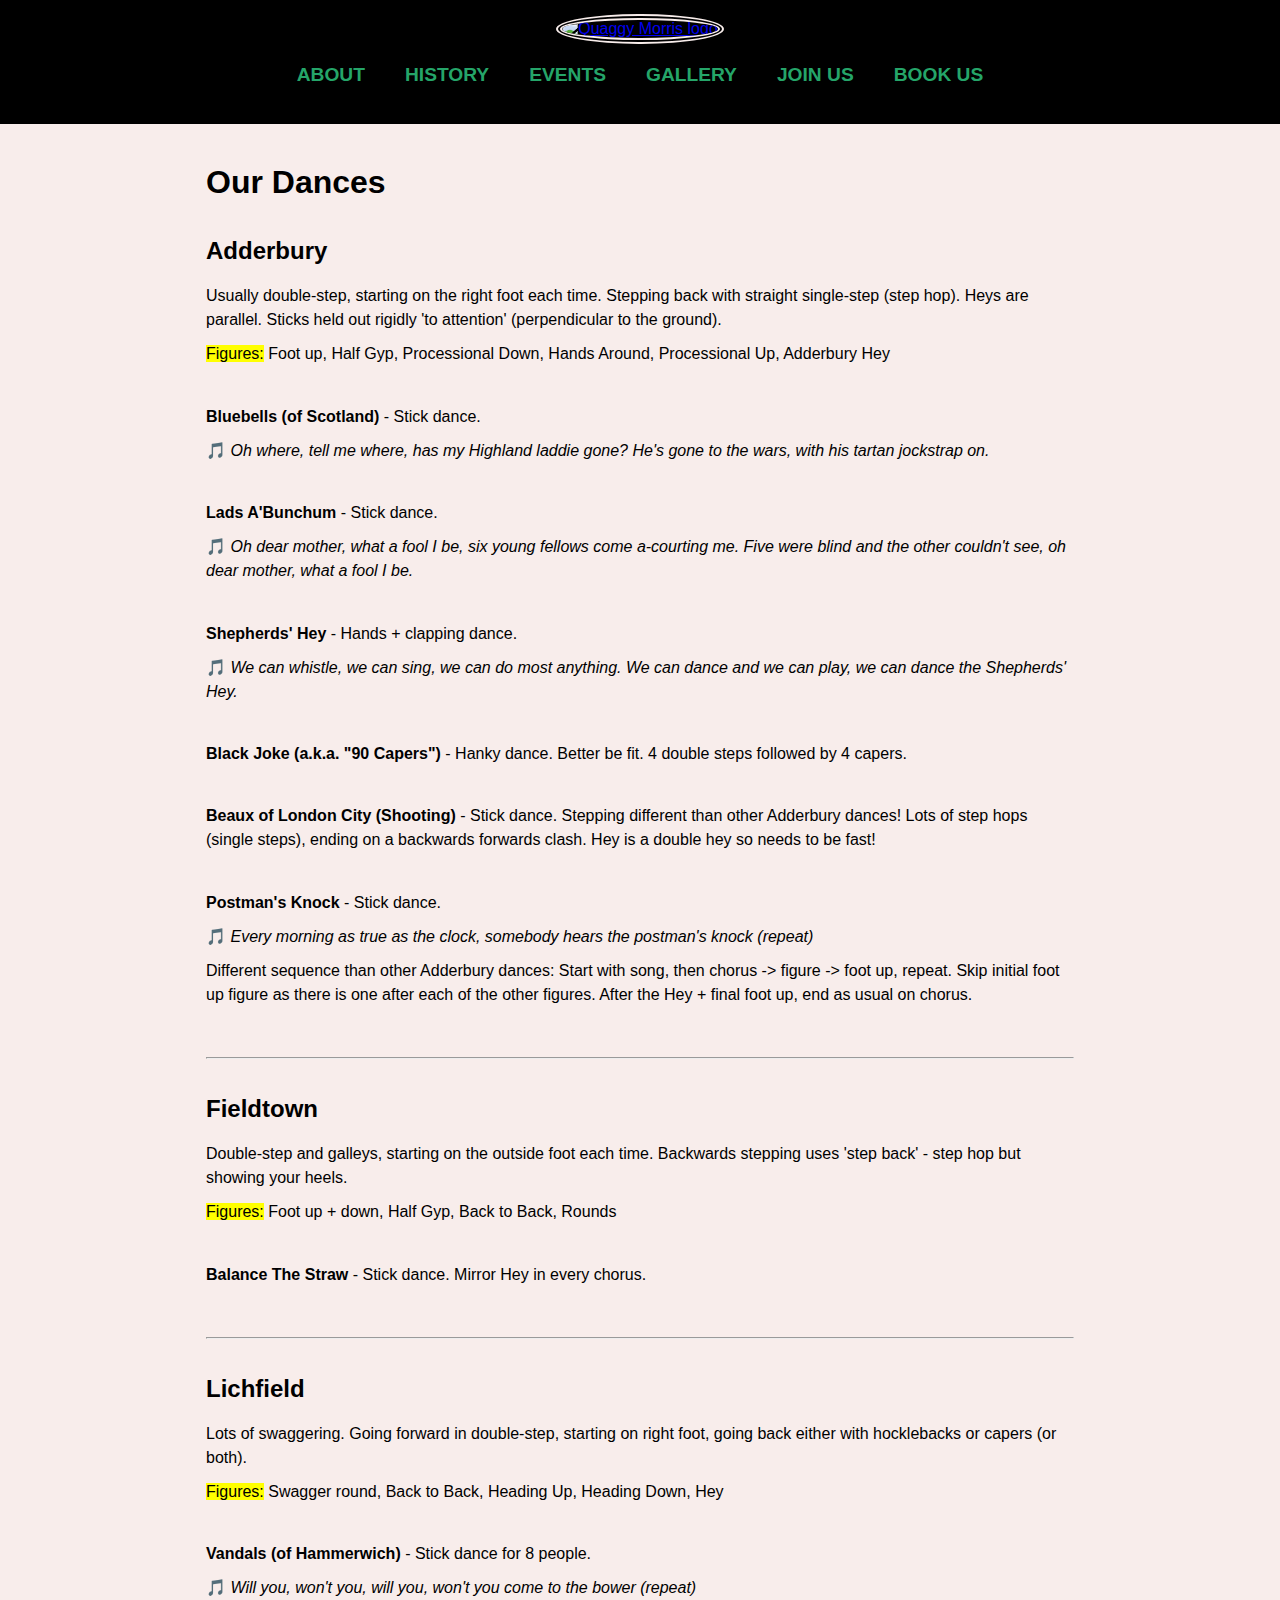
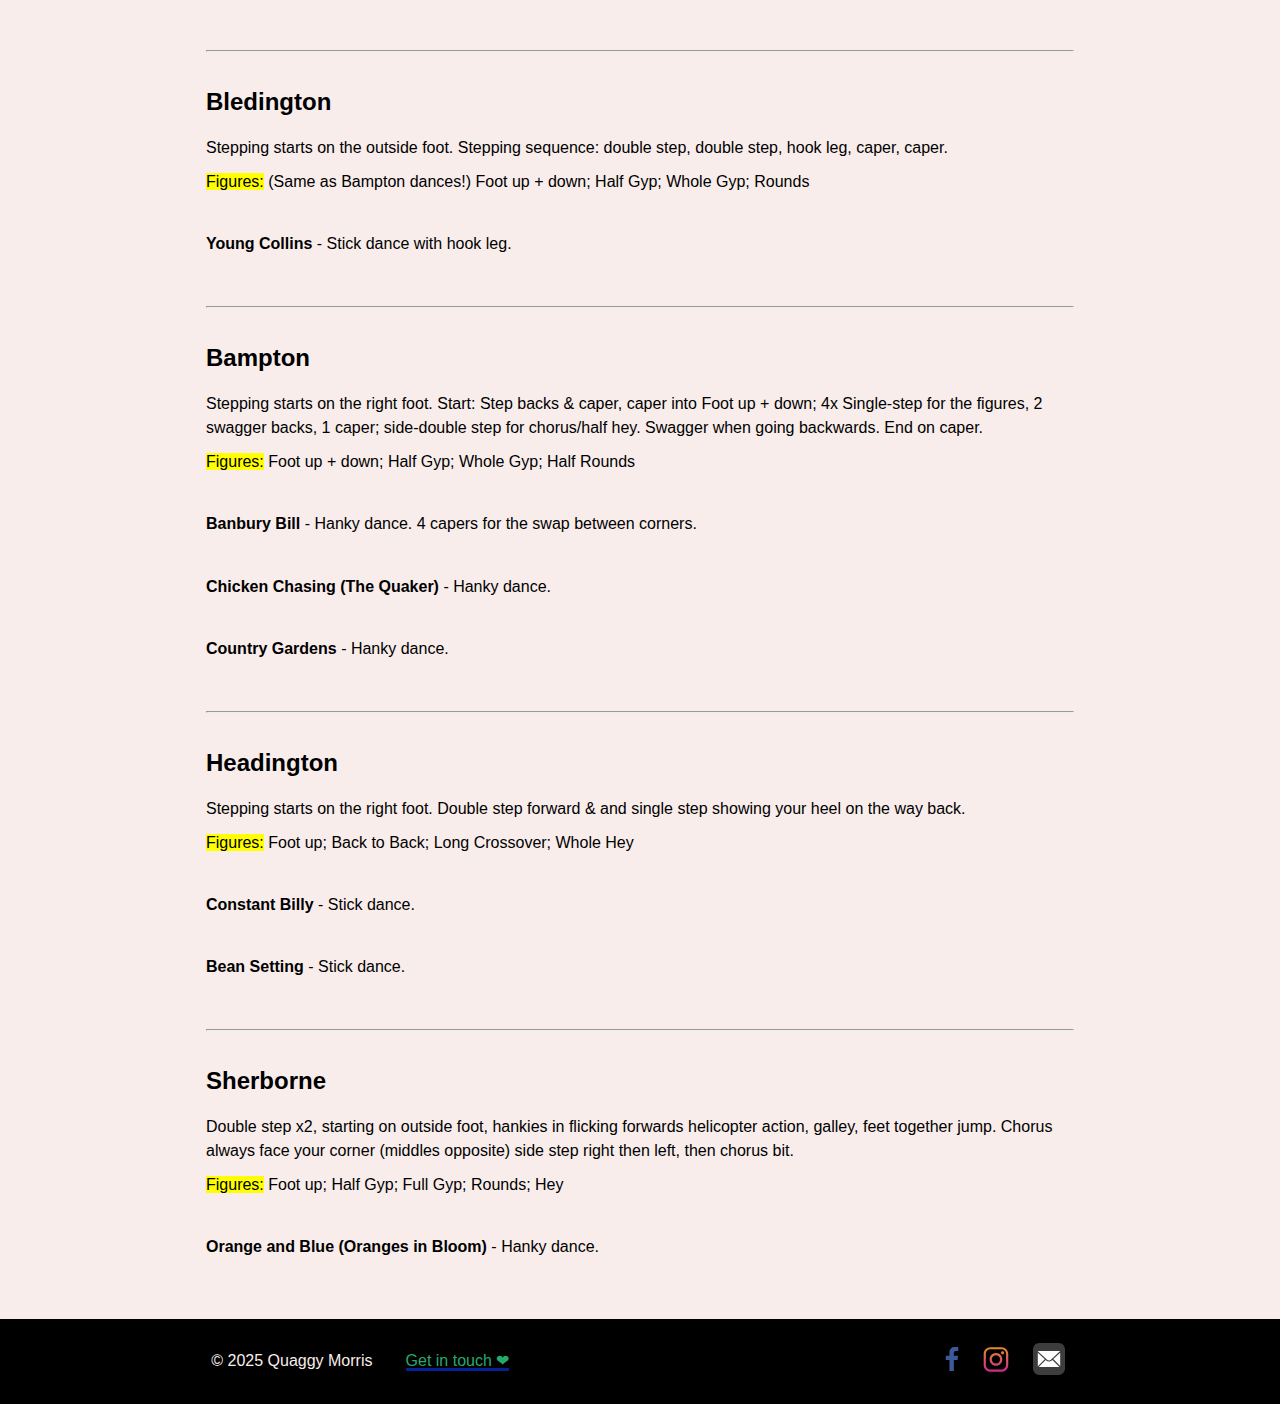
==== commit 89682a4c: "Add expense process" ====
--- a/dances/index.html
+++ b/dances/index.html
@@ -39,7 +39,7 @@
     </nav>
   </header>
 
-  <main class="wrapper content-main dances">
+  <main class="wrapper content-main members">
     <h1>Our Dances</h1>
 
     <h2>Adderbury</h2>
@@ -140,7 +140,7 @@
 
   <footer>
     <div class="wrapper footer-top">
-      <span>© 2024 Quaggy Morris</span>
+      <span>© 2025 Quaggy Morris</span>
       <a class="text-link" href="../contact.html">Get in touch ❤</a>
     </div>
     <div class="wrapper footer-bottom">
--- a/css/styles.css
+++ b/css/styles.css
@@ -132,6 +132,10 @@
     max-width: 900px;
     margin: 0 auto;
     padding: 0 1rem;
+  }
+
+  .wrapper.hub {
+    max-width: 600px;
   }
 
   .logo {
@@ -429,15 +433,41 @@
 
 /* ------- History page --------------- */
 
-.history-img {
+.history-img, .stitch-img {
   width: 100%;
   border-radius: 5px;
 }
 
+.history-divider {
+  display: none;
+}
+
+.stitch-img.float-right {
+  display: none;
+}
+
 @media (min-width:500px) {
+  .history-divider {
+    display: block;
+  }
+
+  .stitch-img.float-right {
+    display: inline-block;
+  }
+
+  .stitch-img.mobile {
+    display: none;
+  }
+
   .history-img {
     width: 350px;
     margin-bottom: 10px;
+  }
+
+  .stitch-img {
+    width: 300px;
+    margin-bottom: 10px;
+    margin-top: 20px;
   }
 
   .top {
@@ -586,21 +616,21 @@
 
 /* ------- Members pages --------------- */
 
-.dances h3 {
+.members h3 {
   font-size: 16px;
   margin-top: 30px;
 }
 
-.dances p {
+.members p {
   margin: 10px 0;
 
 }
 
-.kitlist li {
+.memberlist li {
   margin-bottom: 1rem;
 }
 
-.kitlist .nested li {
+.memberlist .nested li {
   margin-bottom: 0;
   margin-top: 0.4rem;
 }
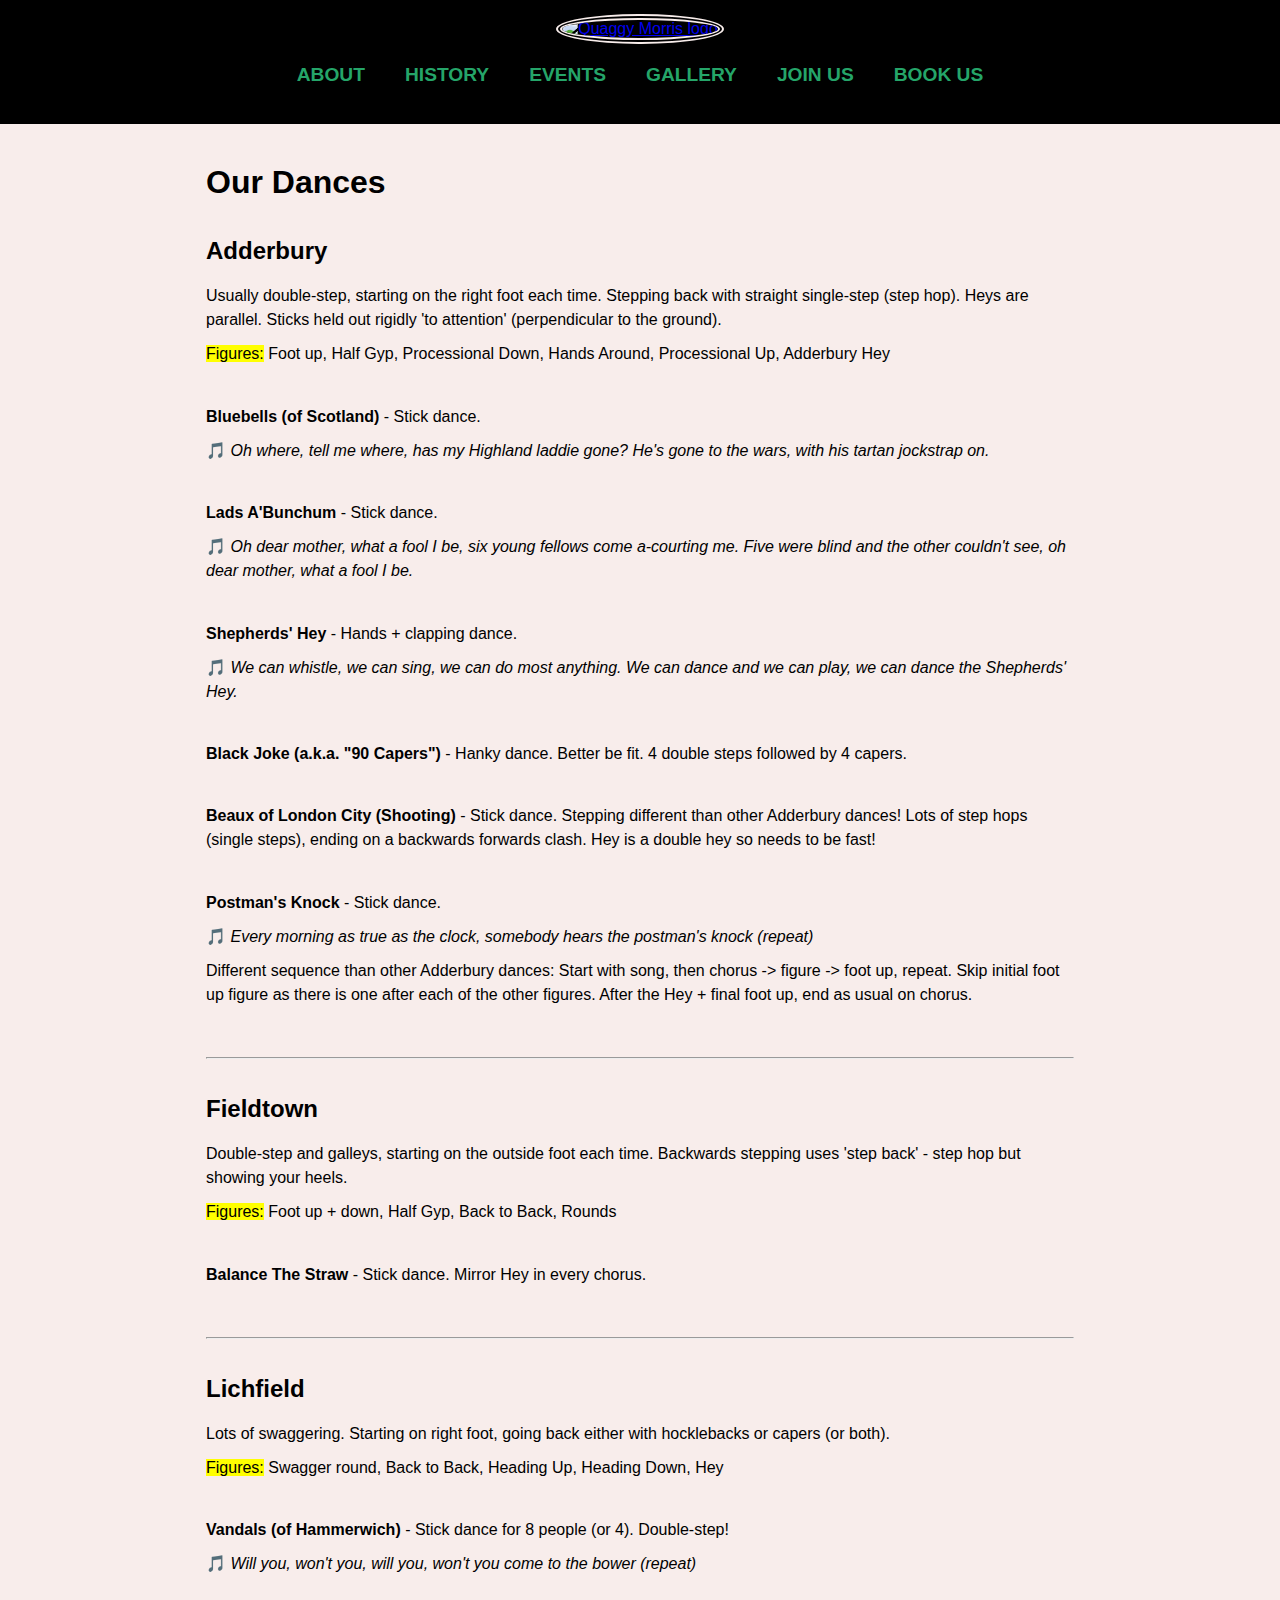
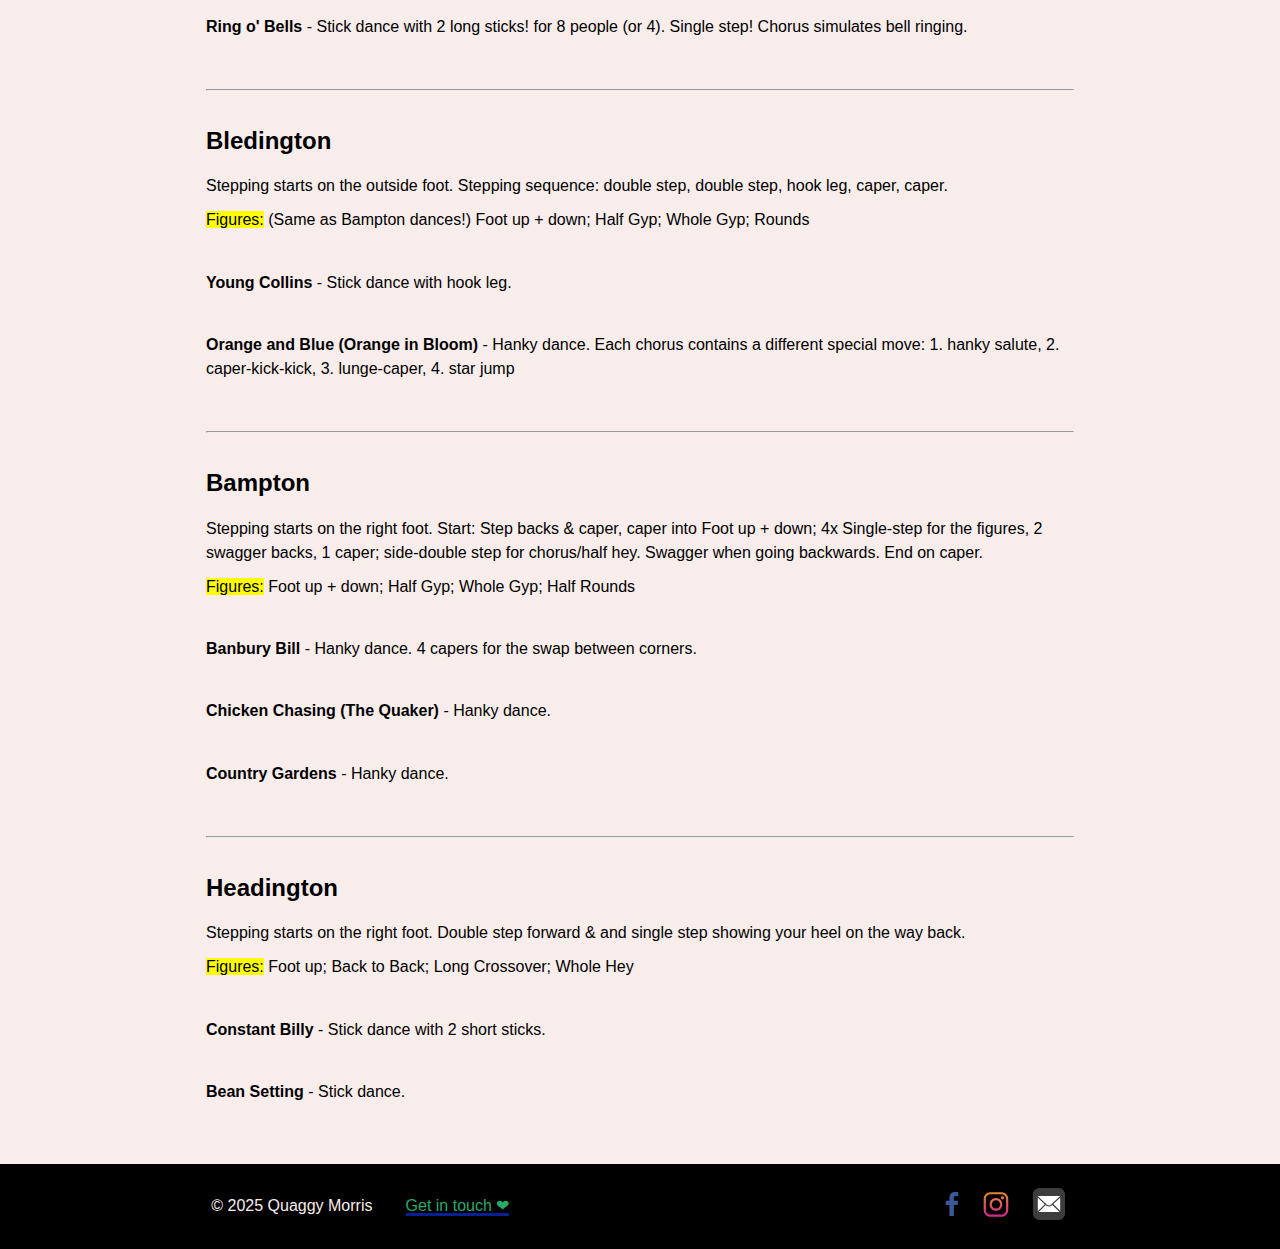
==== commit e7506045: "Update dance notes" ====
--- a/dances/index.html
+++ b/dances/index.html
@@ -85,13 +85,14 @@
     <hr />
 
     <h2>Lichfield</h2>
-    <p>Lots of swaggering. Going forward in double-step, starting on right foot, going back either with hocklebacks or
-      capers (or both).</p>
+    <p>Lots of swaggering. Starting on right foot, going back either with hocklebacks or capers (or both).</p>
     <p><mark>Figures:</mark> Swagger round, Back to Back, Heading Up, Heading Down, Hey</p>
     <br />
-    <p><b>Vandals (of Hammerwich)</b> - Stick dance for 8 people.</p>
+    <p><b>Vandals (of Hammerwich)</b> - Stick dance for 8 people (or 4). Double-step!</p>
     <p>🎵 <i>Will you, won't you, will you, won't you come to the bower (repeat)</i></p>
-
+    <br />
+    <p><b>Ring o' Bells</b> - Stick dance with 2 long sticks! for 8 people (or 4). Single step! Chorus simulates bell ringing.</p>
+    <p></p>
     <hr />
 
     <h2>Bledington</h2>
@@ -99,7 +100,9 @@
     <p><mark>Figures:</mark> (Same as Bampton dances!) Foot up + down; Half Gyp; Whole Gyp; Rounds</p>
     <br />
     <p><b>Young Collins</b> - Stick dance with hook leg. </p>
-
+    <br />
+    <p><b>Orange and Blue (Orange in Bloom)</b> - Hanky dance. Each chorus contains a different special move: 1. hanky salute, 2. caper-kick-kick, 3. lunge-caper, 4. star jump </p>
+  
     <hr />
 
     <h2>Bampton</h2>
@@ -121,21 +124,10 @@
     <p><mark>Figures:</mark> Foot up; Back to Back; Long Crossover; Whole Hey</p>
 
     <br />
-    <p><b>Constant Billy</b> - Stick dance. </p>
+    <p><b>Constant Billy</b> - Stick dance with 2 short sticks. </p>
 
     <br />
     <p><b>Bean Setting</b> - Stick dance. </p>
-
-    <hr />
-
-    <h2>Sherborne</h2>
-    <p>Double step x2, starting on outside foot, hankies in flicking forwards helicopter action, galley, feet together
-      jump. Chorus always face your corner (middles opposite) side step right then left, then chorus bit.</p>
-    <p><mark>Figures:</mark> Foot up; Half Gyp; Full Gyp; Rounds; Hey</p>
-
-    <br />
-    <p><b>Orange and Blue (Oranges in Bloom)</b> - Hanky dance. </p>
-  
   </main>
 
   <footer>
--- a/css/styles.css
+++ b/css/styles.css
@@ -635,6 +635,10 @@
   margin-top: 0.4rem;
 }
 
+.memberlist ol.nested li {
+  list-style: lower-alpha;
+}
+
 .kit-image {
   text-align: center;
 }
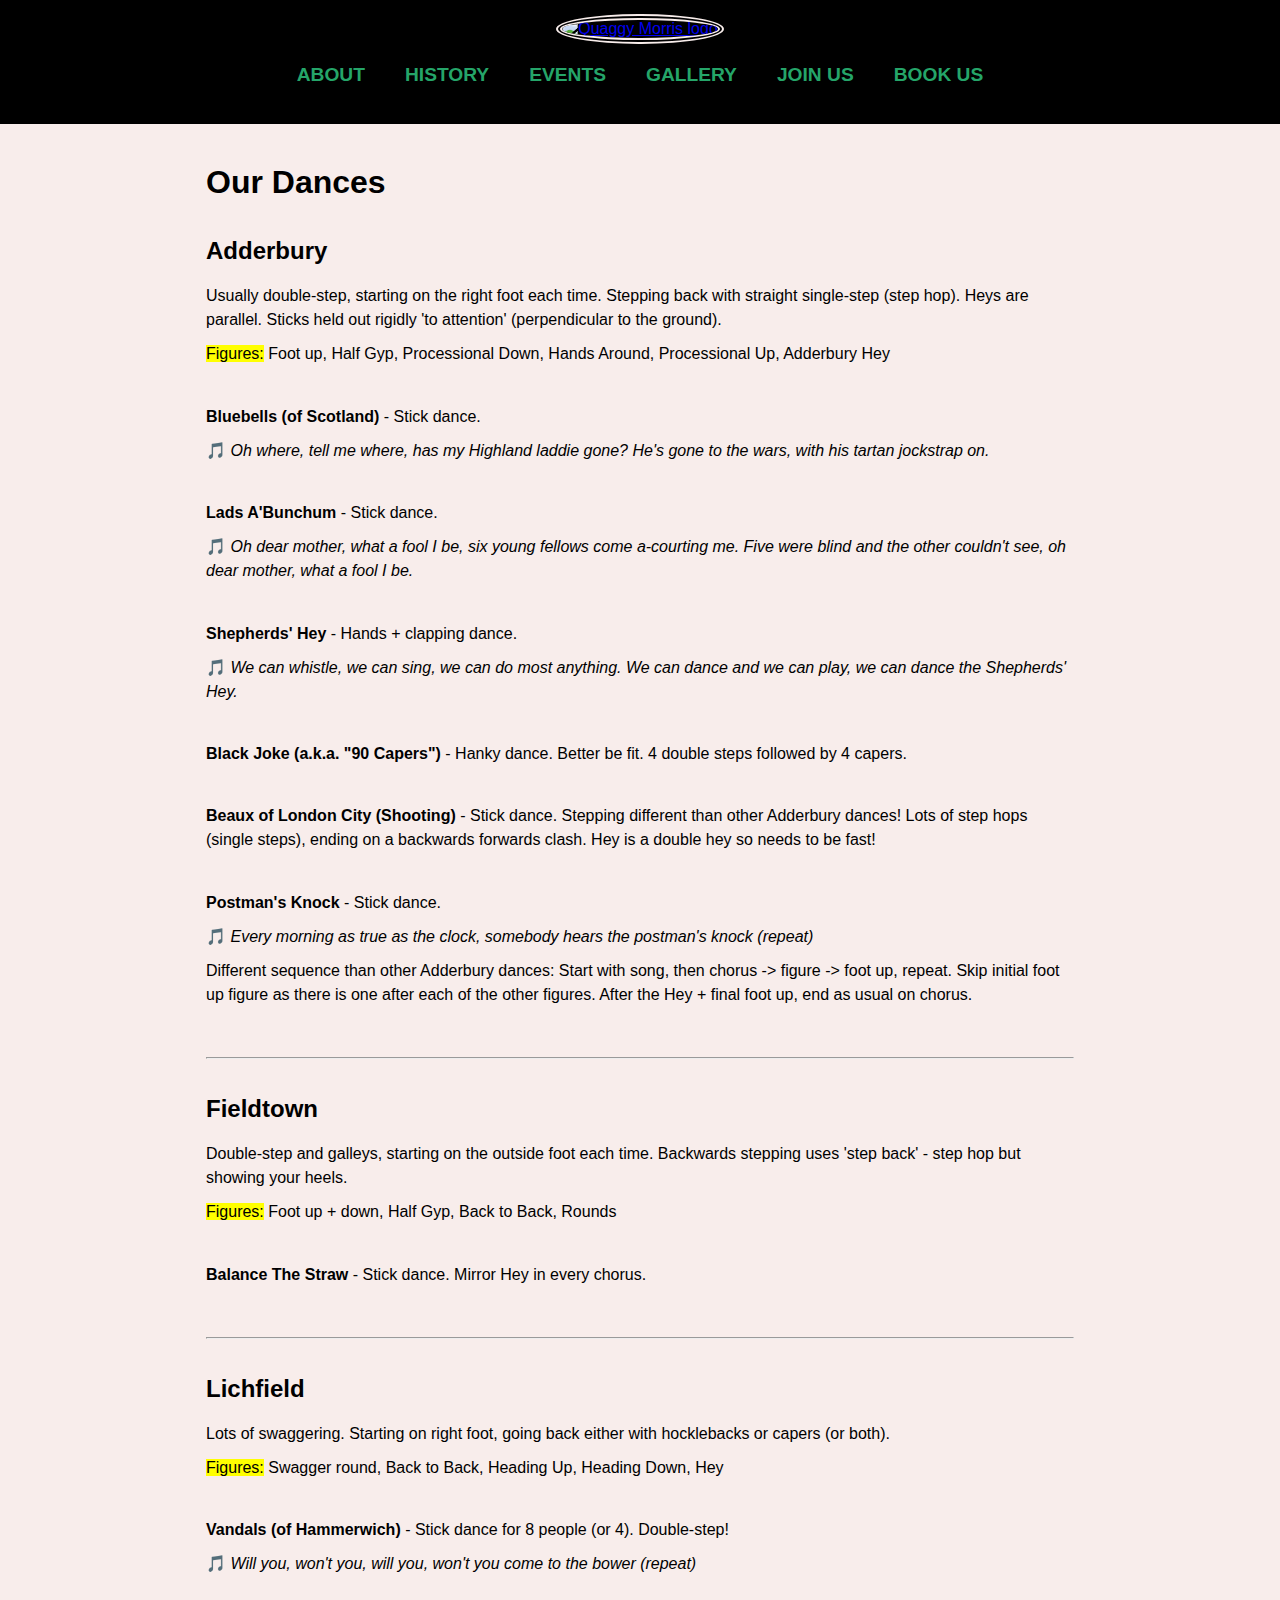
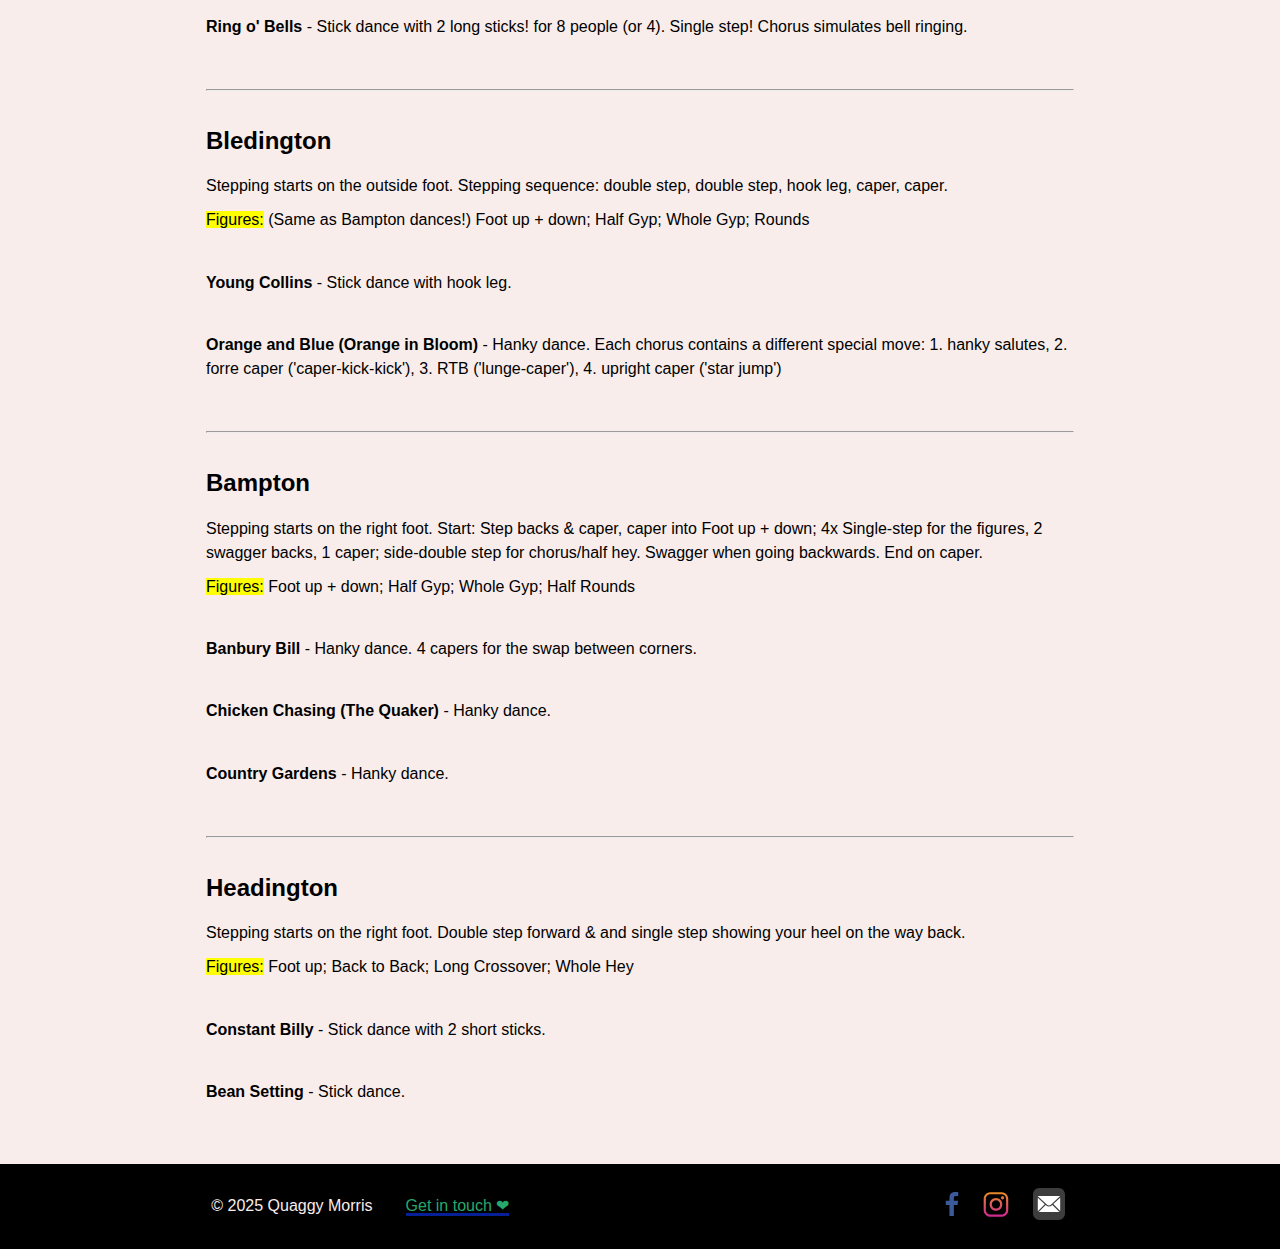
==== commit 981742a4: "Rejig member's hub" ====
--- a/dances/index.html
+++ b/dances/index.html
@@ -101,7 +101,7 @@
     <br />
     <p><b>Young Collins</b> - Stick dance with hook leg. </p>
     <br />
-    <p><b>Orange and Blue (Orange in Bloom)</b> - Hanky dance. Each chorus contains a different special move: 1. hanky salute, 2. caper-kick-kick, 3. lunge-caper, 4. star jump </p>
+    <p><b>Orange and Blue (Orange in Bloom)</b> - Hanky dance. Each chorus contains a different special move: 1. hanky salutes, 2. forre caper ('caper-kick-kick'), 3. RTB ('lunge-caper'), 4. upright caper ('star jump') </p>
   
     <hr />
 
